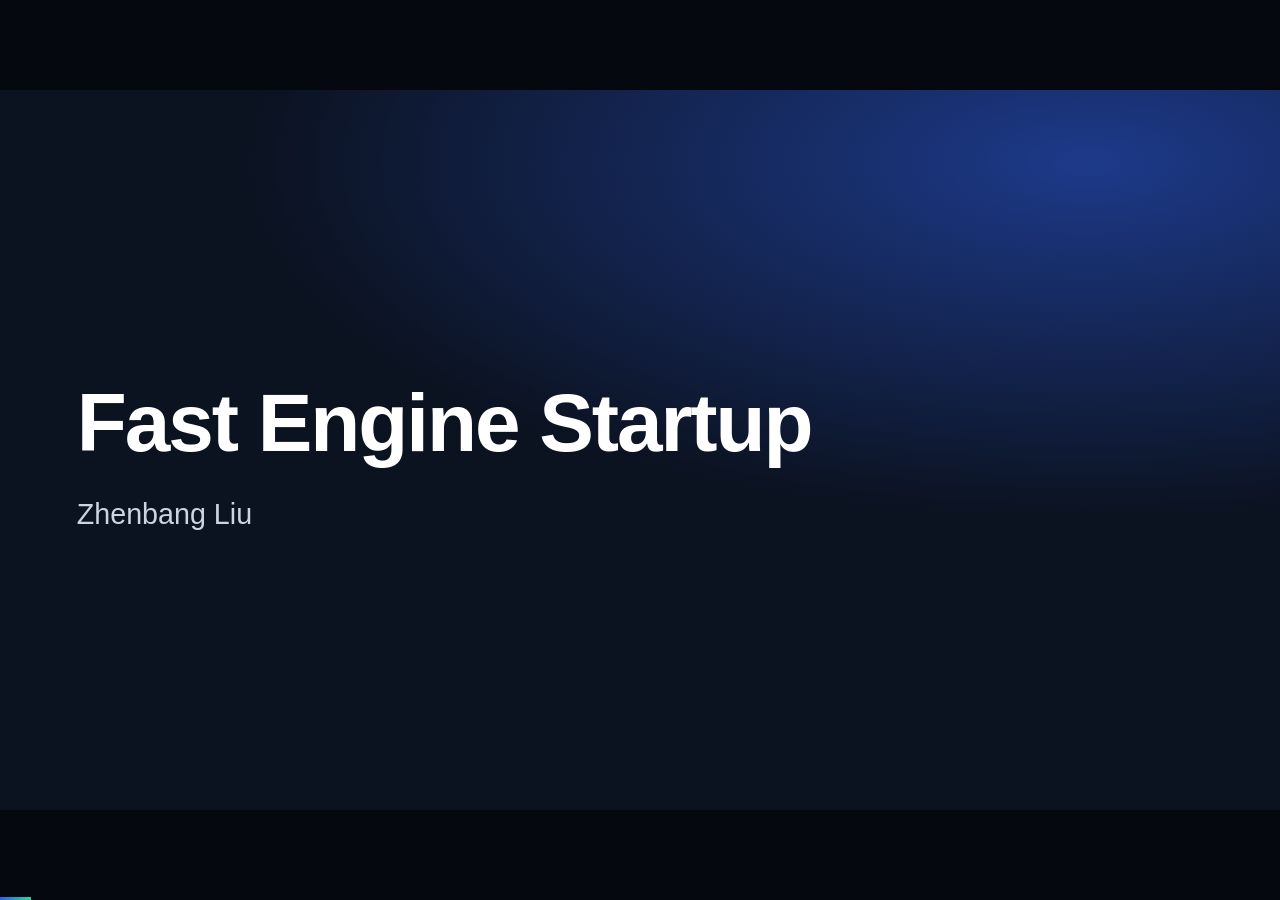
==== docs/slides.html @ 3fb85814 "Fast engine startup: SGLang cold start on Modal Measure and cut SGLang v0.5.20 cold start for Qwen3-" ====
<!doctype html>
<html lang="en" data-theme="midnight">
<head>
<meta charset="utf-8">
<meta name="viewport" content="width=device-width, initial-scale=1">
<title>Fast Engine Startup · slides</title>
<style>

:root { --ink: #0f172a; --ink2: #334155; --muted: #64748b; --faint: #94a3b8; --bg: #ffffff; --bg2: #f8fafc;
  --line: #e2e8f0; --accent: #2563eb; --accent-soft: #eff4ff; --good: #059669; --good-soft: #ecfdf5;
  --bad: #dc2626; --bad-soft: #fef2f2; --dark: #0b1220; }
* { box-sizing: border-box; }
html, body { margin: 0; height: 100%; background: #05080f; color: var(--ink);
  font-family: Inter, -apple-system, "SF Pro Text", "Segoe UI", "Helvetica Neue", Helvetica, Arial, sans-serif;
  -webkit-font-smoothing: antialiased; font-feature-settings: "tnum" 1; }
.deck { position: fixed; inset: 0; display: flex; align-items: center; justify-content: center; }
section { display: none; width: min(100vw, calc(100vh * 16 / 9)); height: min(100vh, calc(100vw * 9 / 16));
  background: var(--bg); padding: 5.2% 6% 4%; overflow: hidden; font-size: min(1.6vw, 2.85vh); line-height: 1.45; position: relative; }
section.active { display: block; }
h1 { font-size: 3.2em; margin: 0; letter-spacing: -.025em; line-height: 1.05; font-weight: 700; }
h2 { font-size: 2em; margin: 0 0 .8em; letter-spacing: -.02em; font-weight: 700; line-height: 1.15; }
h4 { margin: 0 0 .4em; font-size: .78em; font-weight: 700; letter-spacing: .08em; text-transform: uppercase; color: var(--muted); }
p, li, td { color: var(--ink2); } b { color: var(--ink); font-weight: 650; }
small, .small { color: var(--muted); font-size: .82em; }
code { font-family: "SF Mono", Menlo, monospace; font-size: .85em; background: var(--bg2); padding: .05em .3em; border-radius: 4px; }
.kicker { font-size: .72em; font-weight: 700; letter-spacing: .14em; text-transform: uppercase; color: var(--accent); margin-bottom: .7em; }
/* cover + section dividers: dark */
.cover, .divider { background: radial-gradient(120% 90% at 85% 10%, #1d3a8a 0%, rgba(11,18,32,0) 55%), var(--dark); color: #fff; }
.cover.active, .divider.active { display: flex; flex-direction: column; justify-content: center; }
.cover h1, .divider h1 { color: #fff; }
.cover h1 { font-size: 4em; }
.cover .sub { font-size: 1.4em; color: #cbd5e1; margin: .5em 0 .3em; }
.cover .author { font-size: 1.4em; color: #cbd5e1; margin: 1em 0 0; }
.divider .num { font-size: 1.1em; font-weight: 700; letter-spacing: .2em; color: #60a5fa; margin-bottom: .6em; }
.divider h1 { font-size: 3.4em; } .divider p { color: #cbd5e1; font-size: 1.2em; margin-top: .6em; }
.hero { display: grid; grid-template-columns: repeat(3, 1fr); gap: 1.2em; width: 100%; }
.hero > div { border-radius: 14px; padding: 1.1em 1.3em; background: rgba(255,255,255,.05); border: 1px solid rgba(255,255,255,.12); }
.hero b { display: block; font-size: 2.8em; line-height: 1.05; font-weight: 700; letter-spacing: -.03em; margin-bottom: .25em;
  background: linear-gradient(90deg, #93c5fd, #60a5fa); -webkit-background-clip: text; background-clip: text; color: transparent; }
.hero .green b { background-image: linear-gradient(90deg, #6ee7b7, #34d399); }
.hero span { color: #cbd5e1; font-size: .92em; }
/* cards */
.panels { display: grid; grid-template-columns: 1fr 1fr; gap: 1.2em; margin: 1em 0; }
.panel { background: var(--bg); border: 1px solid var(--line); border-left: 4px solid var(--accent); border-radius: 12px;
  padding: .9em 1.1em; box-shadow: 0 1px 2px rgba(15,23,42,.04), 0 4px 16px rgba(15,23,42,.04); }
.panel.green { border-left-color: var(--good); } .panel.amber { border-left-color: #d97706; } .panel.amber h4 { color: #d97706; }
.panels.three { grid-template-columns: repeat(3, 1fr); } .panel.red { border-left-color: var(--bad); }
.panel.blue h4 { color: var(--accent); } .panel.green h4 { color: var(--good); } .panel.red h4 { color: var(--bad); }
.panel p { margin: .2em 0; } .panel ol { margin: .3em 0 0; padding-left: 1.2em; } .panel li { margin: .35em 0; }
.big { font-size: 1.35em; margin: .1em 0 .3em !important; }
.statement { font-size: 1.9em; font-weight: 400; line-height: 1.3; color: var(--ink); max-width: 22em; margin-top: 1.2em; letter-spacing: -.01em; }
.guard { background: var(--bg2); border: 1px solid var(--line); border-radius: 12px; padding: .7em 1em; margin-top: 1.2em; }
/* pros / cons */
.what { font-size: 1.1em; margin: -.3em 0 1.2em; max-width: 50em; color: var(--ink2); }
.pc { display: grid; grid-template-columns: 1.1fr 1fr; gap: 2.4em; align-items: start; }
.pc .panel { margin-bottom: .9em; }
h4.pro { color: var(--good); } h4.con { color: var(--bad); margin-top: 1em; }
.pmlist { list-style: none; padding: 0; margin: 0; } .pmlist li { margin: .45em 0; padding-left: 1.9em; position: relative; }
.pm { position: absolute; left: 0; top: .12em; width: 1.25em; height: 1.25em; border-radius: 50%; font-size: .9em; font-weight: 700;
  display: flex; align-items: center; justify-content: center; }
.pros .pm { background: var(--good-soft); color: var(--good); } .cons .pm { background: var(--bad-soft); color: var(--bad); }
/* rejected */
.badge { display: inline-block; vertical-align: .35em; margin-left: .5em; background: var(--bad-soft); color: var(--bad);
  font-size: .36em; font-weight: 700; letter-spacing: .1em; text-transform: uppercase; padding: .35em .9em; border-radius: 999px; }
.rejected .pmlist { font-size: 1.1em; }
.why { margin-top: 1.4em; font-size: 1.05em; color: var(--ink2); }
.why b { font-size: .7em; letter-spacing: .1em; text-transform: uppercase; color: var(--muted); margin-right: 1em; }
/* tables */
table.plain { border-collapse: collapse; width: 100%; font-size: .92em; }
table.plain th, table.plain td { border-bottom: 1px solid var(--line); padding: .6em .8em; text-align: left; vertical-align: top; }
table.plain th { font-size: .74em; font-weight: 700; letter-spacing: .08em; text-transform: uppercase; color: var(--muted);
  border-bottom: 2px solid var(--ink); padding-bottom: .5em; }
table.plain td:first-child { color: var(--ink); font-weight: 600; }
table.plain tr:last-child td { border-bottom: none; }
table.plain.nowrap td { white-space: nowrap; }
/* evolution steps */
.steps { display: grid; grid-template-columns: repeat(4, 1fr); gap: 1em; margin: .6em 0 1.2em; }
.step { border: 1px solid var(--line); border-radius: 12px; padding: 1em 1.1em; background: var(--bg);
  box-shadow: 0 4px 16px rgba(15,23,42,.04); }
.step:last-child { border-color: var(--accent); background: var(--accent-soft); }
.step .n { font-size: .75em; font-weight: 700; letter-spacing: .12em; color: var(--accent); margin-bottom: .6em; }
.step .n::before { content: "STEP "; }
.step h4 { font-size: 1.05em; text-transform: none; letter-spacing: -.01em; color: var(--ink); }
.step p { font-size: .88em; margin: .3em 0; }
.step .lim { color: var(--muted); font-size: .8em; border-top: 1px solid var(--line); padding-top: .5em; margin-top: .8em; }
/* charts */
.chart { margin: 0 0 1em; } .chart-title { font-weight: 650; margin-bottom: .35em; color: var(--ink); }
.bar-row { display: grid; grid-template-columns: 8.5em 1fr 5.5em; align-items: center; gap: .8em; margin: .3em 0; }
.bar-label { color: var(--muted); font-size: .88em; text-align: right; }
.bar { display: flex; height: 1.7em; gap: 2px; }
.seg { color: #fff; font-size: .76em; font-weight: 700; display: flex; align-items: center; justify-content: center; min-width: 2px; }
.seg:first-child { border-radius: 4px 0 0 4px; } .seg:last-child { border-radius: 0 4px 4px 0; }
.bar-total { font-weight: 700; color: var(--ink); }
.legend { display: flex; flex-wrap: wrap; gap: .4em 1.3em; font-size: .78em; color: var(--muted); margin: .1em 0 .4em 9.3em; }
.legend i { display: inline-block; width: .75em; height: .75em; border-radius: 3px; margin-right: .45em; vertical-align: -.05em; }
.results h2 { margin-bottom: .4em; } .results .chart { margin-bottom: .3em; } .results .chart-title { font-size: .9em; margin-bottom: .1em; }
.results .bar { height: 1.25em; } .results .bar-row { margin: .12em 0; } .results .seg { font-size: .68em; }
.results table.compact { font-size: .78em; margin-top: .3em; } .results table.compact td, .results table.compact th { padding: .3em .6em; }
/* code block */
.plain-seq li { font-size: .95em; margin-bottom: .8em; }
pre.code { background: #0f172a; color: #e2e8f0; border-radius: 10px; padding: .8em 1em; font-size: .72em; line-height: 1.5;
  font-family: "SF Mono", Menlo, monospace; margin: .3em 0 .5em; overflow: hidden; white-space: pre; }
pre.code .c { color: #94a3b8; } pre.code .k { color: #93c5fd; }
html[data-theme="dark"] pre.code { background: #020617; }
/* batch-size ticks */
.bs { display: grid; grid-template-columns: 7em 1fr; gap: .5em 1em; align-items: center; margin: 1.4em 0 1.2em; }
.bs-label { text-align: right; font-weight: 600; font-size: .9em; line-height: 1.2; }
.bs-label small { display: block; font-weight: 400; color: var(--muted); font-size: .82em; }
.bs-track { position: relative; height: 2.4em; border-bottom: 1px solid var(--line); margin-right: 1.2em; }
.bs-track i { position: absolute; bottom: 0; width: 2px; height: 1.2em; background: #94a3b8; transform: translateX(-1px); }
.bs-track i.big { width: 4px; height: 1.8em; background: var(--accent); transform: translateX(-2px); border-radius: 2px; }
.bs-track i.big b { position: absolute; top: calc(100% + .25em); left: 50%; transform: translateX(-50%); font-size: .7em; color: var(--ink); }
.bs-ex { position: absolute; top: calc(100% + 1.55em); transform: translateX(-50%); font-size: .72em; color: var(--good); font-weight: 600; white-space: nowrap; }
.bs-ex::before { content: "▲ "; }
.bs-axis { font-size: .72em; color: var(--faint); text-align: right; margin-right: 1.2em; padding-top: 2.6em; }
/* sequence diagram */
svg.seqd { width: 100%; height: auto; display: block; margin: -.3em 0 .4em; font-family: inherit; }
svg.seqd .lane { stroke-width: 1; } .l-user { fill: #e8f0fd; stroke: #c9dcf8; } .l-hw { fill: #f1f5f9; stroke: #cbd5e1; }
.l-kern { fill: #fff1e6; stroke: #fcd9b6; } .l-vol { fill: #fde2e2; stroke: #f5b4b4; }
svg.seqd .lt { font-size: 17px; font-weight: 700; fill: #0f172a; text-anchor: middle; }
svg.seqd .ls { font-size: 12px; fill: #64748b; text-anchor: middle; }
svg.seqd .life { stroke: #cbd5e1; stroke-width: 1.5; stroke-dasharray: 5 5; }
svg.seqd .msg { stroke: #334155; stroke-width: 1.8; } svg.seqd .msg.dash { stroke-dasharray: 6 5; stroke: #64748b; }
svg.seqd .ahead { fill: #334155; } svg.seqd .ahead.hl { fill: #dc2626; }
svg.seqd .msg.hl { stroke: #dc2626; stroke-width: 2.6; } svg.seqd .mt.hl { fill: #b91c1c; font-weight: 700; }
svg.seqd .band { fill: #fef2f2; stroke: #fca5a5; stroke-width: 1.2; stroke-dasharray: 4 4; }
svg.seqd .mt { font-size: 14px; fill: #0f172a; text-anchor: middle; }
svg.seqd .note { fill: #fff7ed; stroke: #fcd9b6; } svg.seqd .nt { font-size: 13.5px; fill: #9a3412; }
svg.seqd .blk { fill: #fca5a5; } svg.seqd .blkt { font-size: 12px; font-weight: 700; fill: #b91c1c; text-anchor: middle; letter-spacing: .08em; }
.seq-foot { font-size: .9em; color: var(--ink2); margin: 0; }
/* mmap read sequence */
.seqwrap { display: grid; grid-template-columns: 1.35fr 1fr; gap: 2em; align-items: start; }
ol.seq { list-style: none; counter-reset: seq; padding: 0; margin: 0; }
ol.seq li { counter-increment: seq; display: grid; grid-template-columns: 1.6em 4.6em 1fr; gap: .6em; align-items: start; margin: 0 0 .55em; font-size: .88em; }
ol.seq li::before { content: counter(seq); width: 1.6em; height: 1.6em; border-radius: 50%; background: var(--ink); color: #fff;
  font-size: .8em; font-weight: 700; display: flex; align-items: center; justify-content: center; margin-top: .1em; }
.where { font-size: .72em; font-weight: 700; letter-spacing: .06em; text-transform: uppercase; border-radius: 999px; padding: .25em .6em; text-align: center; margin-top: .1em; }
.wu { background: #e8f0fd; color: #1d4ed8; } .wi { background: #fde2e2; color: #b91c1c; } .wk { background: #fff1e6; color: #c2410c; } .wh { background: #f1f5f9; color: #475569; }
/* OS memory layout */
.osm { display: grid; grid-template-columns: 1fr 1fr; gap: 2em; font-size: .8em; }
.vas-title { font-weight: 600; font-size: .9em; color: var(--ink2); margin-bottom: .4em; }
.vas-col { display: flex; flex-direction: column; gap: 2px; margin-left: 11.5em; }
.vseg { position: relative; border-radius: 5px; padding: .35em .7em; font-size: .88em; color: var(--ink); }
.vseg b { margin-right: .3em; } .vseg span { color: var(--muted); font-size: .9em; display: block; }
.vseg em { position: absolute; right: calc(100% + .7em); top: .35em; font-style: normal; font-family: "SF Mono", Menlo, monospace;
  font-size: .78em; color: var(--muted); white-space: nowrap; }
.vseg.k { background: #fff1e6; border: 1px solid #fcd9b6; padding: .6em .7em; }
.vseg.hole { background: repeating-linear-gradient(45deg, #f1f5f9 0 6px, #fff 6px 12px); color: var(--faint); font-size: .75em; text-align: center; padding: .25em; }
.vseg.st, .vseg.hp, .vseg.tx { background: #eff4ff; border: 1px solid #c9dcf8; }
.vseg.mm { background: #fde2e2; border: 1px solid #f5b4b4; }
.vseg.gap { height: .9em; background: none; border: 1px dashed var(--line); }
.vas-legend { display: flex; gap: 1em; margin: .5em 0 0 11.5em; font-size: .78em; color: var(--muted); flex-wrap: wrap; }
.vas-legend span::before { content: ""; display: inline-block; width: .8em; height: .8em; border-radius: 2px; margin-right: .35em; vertical-align: -.1em; }
.lk::before { background: #fcd9b6; } .lu::before { background: #c9dcf8; }
.osr .pc-box p { margin: .1em 0; font-size: .92em; }
.osr-arr { color: var(--muted); padding: .1em .5em; }
.frames { display: flex; gap: 2px; margin-top: .3em; }
.frames i { font-style: normal; font-size: .8em; padding: .35em .5em; border-radius: 4px; }
.fk { background: #fcd9b6; flex: 1; } .fa { background: #c9dcf8; flex: 1.4; } .fc { background: #a7e3c9; flex: 2; } .ff { background: #e2e8f0; flex: .8; color: var(--muted); }
.osr ul.dots { margin-top: .8em; } .osr ul.dots li { margin: .4em 0; }
/* page-cache diagram */
.pcd { display: grid; grid-template-columns: 1fr 1fr .9fr; gap: .15em 1em; font-size: .78em; margin: -.2em 0 .5em; }
.pc-box { border: 1px solid var(--line); border-radius: 10px; padding: .45em .7em; background: var(--bg); }
.pc-box h5 { margin: 0 0 .3em; font-size: .95em; color: var(--ink); }
.pc-box.blue { background: #eff4ff; border-color: #c9dcf8; } .pc-box.green { background: #ecfdf5; border-color: #b7e6cf; }
.pc-box.kernel { background: #fff7ed; border-color: #fcd9b6; } .pc-box.ram, .pc-box.pt { background: #f8fafc; }
.pc-box.store { background: #f8fafc; } .pc-box.pc-gpu { background: #f5f3ff; border-color: #ddd6fe; }
.span2 { grid-column: span 2; }
.pc-in { background: #fff; border: 1px solid var(--line); border-radius: 6px; padding: .2em .5em; margin-bottom: .3em; }
.pc-vm { font-family: "SF Mono", Menlo, monospace; font-size: .85em; background: #fde2e2; border-radius: 4px; padding: .15em .4em; }
.pc-vm span, .pc-map span { color: var(--muted); margin-right: .3em; }
.pc-map { font-family: "SF Mono", Menlo, monospace; font-size: .85em; margin: .15em 0; }
.pc-note { font-size: .85em; color: var(--good); font-weight: 600; margin-top: .25em; }
.pc-file { font-family: "SF Mono", Menlo, monospace; font-size: .85em; color: var(--ink2); margin-bottom: .3em; }
.pc-pages { display: flex; gap: .35em; align-items: center; }
.pc-pages i { font-style: normal; background: #fde2e2; border: 1px solid #f5b4b4; border-radius: 4px; padding: .2em .55em; font-size: .85em; }
.pc-pages i.dots { background: none; border: none; } .pc-pages small { color: var(--muted); margin-left: .3em; }
.pc-row { background: #fff; border: 1px solid var(--line); border-radius: 5px; padding: .12em .5em; margin: .18em 0; font-size: .85em; }
.pc-row.w { background: #ddd6fe; border-color: #c4b5fd; font-weight: 600; } .pc-row.dim { color: var(--muted); border-style: dashed; }
.pc-box.store .pc-row { font-family: "SF Mono", Menlo, monospace; }
.pc-arr { color: var(--muted); font-size: .88em; padding: .1em .4em; } .pc-arr.up { color: var(--good); font-weight: 600; }
/* memory layout */
.mem { display: grid; grid-template-columns: 7em 1fr; gap: .25em .9em; align-items: center; margin: .4em 0 1em; }
.mem-label { text-align: right; font-size: .85em; font-weight: 600; color: var(--ink2); line-height: 1.2; }
.mem-label small { display: block; font-weight: 400; color: var(--muted); font-size: .85em; }
.mem-track { display: flex; gap: 2px; height: 2.3em; }
.mem-track.gpus { gap: 1em; } .gpu { flex: 1; display: flex; gap: 2px; }
.mseg { border-radius: 5px; display: flex; align-items: center; padding: 0 .65em; font-size: .72em; font-weight: 600;
  white-space: nowrap; overflow: hidden; color: #fff; }
.m-vol { background: #e8837b; } .m-cache { background: #1baf7a; } .m-proc { background: #2a78d6; }
.m-free { background: #e2e8f0; color: var(--muted); } .m-w { background: #1baf7a; } .m-kv { background: #e2e8f0; color: var(--muted); }
.mem-arrow { font-size: .72em; color: var(--muted); padding-left: .5em; white-space: nowrap; }
/* page-cache flows */
.flows { margin: .4em 0 1.1em; display: flex; flex-direction: column; gap: .55em; }
.flow { display: grid; grid-template-columns: 5em 1fr 2em 1fr 2em 1fr; align-items: stretch; gap: 0 .2em; }
.flow-tag { font-size: .72em; font-weight: 700; letter-spacing: .1em; text-transform: uppercase; align-self: center; color: var(--muted); }
.flow-tag.red { color: var(--bad); } .flow-tag.green { color: var(--good); }
.fbox { border: 1px solid var(--line); border-radius: 10px; padding: .5em .8em; background: var(--bg); font-size: .9em; font-weight: 600;
  display: flex; flex-direction: column; justify-content: center; color: var(--ink); }
.fbox small { font-weight: 400; color: var(--muted); font-size: .82em; }
.fbox.slow { border-color: #f5b4b4; background: var(--bad-soft); } .fbox.ram { border-color: #9fdcc0; background: var(--good-soft); }
.farr { display: flex; align-items: center; justify-content: center; color: var(--faint); font-size: 1.2em; }
/* bytecode page */
.bcw { display: grid; grid-template-columns: 1fr 13em; gap: 2em; align-items: start; margin-bottom: 1em; }
.layers h4 { margin-bottom: .45em; }
.ly { border: 1px solid var(--line); border-radius: 7px; padding: .35em .7em; margin-bottom: 3px; font-size: .8em; background: var(--bg2); color: var(--ink2); }
.ly.hot { background: var(--good-soft); border-color: #9fdcc0; color: var(--ink); font-weight: 600; }
.ly small { display: block; font-weight: 400; color: var(--good); }
/* timeline */
.tl { margin: .6em 0 1.2em; }
.tl-row { display: grid; grid-template-columns: 5em 1fr; gap: .8em; align-items: center; margin: .35em 0; }
.tl-label { text-align: right; color: var(--muted); font-size: .88em; }
.tl-track { position: relative; height: 1.9em; }
.tl-seg { position: absolute; top: 0; bottom: 0; border-radius: 4px; color: #fff; font-size: .72em; font-weight: 600;
  display: flex; align-items: center; padding: 0 .6em; white-space: nowrap; overflow: hidden; }
.t-init { background: #94a3b8; } .t-note { background: none; color: var(--good); padding-left: 0; } .t-bad { background: #e8837b; } .t-load { background: #1baf7a; } .t-pre { background: #a7e3c9; color: #065f46; }
.tl-axis { position: relative; height: 1.2em; border-top: 1px solid var(--line); }
.tl-axis span { position: absolute; top: .2em; transform: translateX(-50%); font-size: .7em; color: var(--faint); }
.tl-axis span:first-child { transform: none; }
/* architecture detail */
ul.dots { list-style: none; padding: 0; margin: 0; } ul.dots li { position: relative; padding-left: 1.2em; margin: .5em 0; }
ul.dots li::before { content: ""; position: absolute; left: 0; top: .55em; width: .45em; height: .45em; border-radius: 50%; background: var(--accent); }
.pc > div > table.plain + .small { margin-top: .8em; }
/* architecture */
.lane { border-radius: 14px; padding: .8em 1em 1em; }
.lane.local { background: var(--accent-soft); } .lane.modal { background: var(--good-soft); }
.lane.local h4 { color: var(--accent); } .lane.modal h4 { color: var(--good); }
.arch { display: grid; grid-template-columns: 1fr 2.2em 1fr 2.2em 1fr 2.2em 1fr 2.2em 1fr; align-items: stretch; }
.arch .box { background: var(--bg); border: 1px solid var(--line); border-radius: 10px; padding: .6em .75em; display: flex; flex-direction: column; gap: .2em; }
.arch .box b { font-size: 1em; } .arch .box span { font-size: .74em; color: var(--muted); line-height: 1.35; }
.arch .box.key { border: 1.5px solid var(--ink); }
.arch .box.wide { grid-column: span 3; }
.arch .arr { display: flex; flex-direction: column; align-items: center; justify-content: center; color: var(--faint); font-size: 1.2em; }
.arch .arr small { font-size: .5em; letter-spacing: .05em; }
.arch.link { height: 2.6em; } .arch.link .down { grid-column: 7; display: flex; align-items: center; justify-content: center;
  color: var(--muted); font-size: .8em; font-weight: 600; }
.image img { display: block; max-width: 100%; max-height: 78%; margin: 0 auto; border: 1px solid var(--line); border-radius: 12px;
  box-shadow: 0 4px 24px rgba(15,23,42,.06); }
.footer { position: absolute; left: 6%; right: 6%; bottom: 3.2%; display: flex; justify-content: space-between; font-size: .66em;
  color: var(--faint); letter-spacing: .04em; }
.divider .footer, .cover .footer { color: #475569; }
.progress { position: fixed; left: 0; bottom: 0; height: 3px; background: linear-gradient(90deg, #2563eb, #34d399); transition: width .2s; }
@media print {
  @page { size: 16in 9in; margin: 0; }
  html, body { background: #fff; } .deck { position: static; display: block; }
  section { display: block !important; width: 16in; height: 9in; font-size: 18pt; page-break-after: always;
    -webkit-print-color-adjust: exact; print-color-adjust: exact; }
  .cover, .divider { display: flex !important; } .progress { display: none; }
}
/* ---- themes (press T in the deck to cycle; ?theme=name picks one) */
html[data-theme="minimal"] { --accent: #111827; --accent-soft: #f3f4f6; }
html[data-theme="minimal"] .cover, html[data-theme="minimal"] .divider { background: var(--bg); }
html[data-theme="minimal"] .cover h1, html[data-theme="minimal"] .divider h1 { color: var(--ink); }
html[data-theme="minimal"] .divider h1 { font-size: 4.2em; }
html[data-theme="minimal"] .divider .num { color: var(--faint); font-size: 3em; letter-spacing: 0; font-weight: 300; }
html[data-theme="minimal"] .cover .author, html[data-theme="minimal"] .divider p { color: var(--muted); }
html[data-theme="minimal"] .panel { box-shadow: none; }
html[data-theme="minimal"] .kicker { color: var(--faint); }

html[data-theme="dark"] { --ink: #f1f5f9; --ink2: #cbd5e1; --muted: #94a3b8; --faint: #64748b; --bg: #0b1220; --bg2: #111a2e;
  --line: #1e293b; --accent: #60a5fa; --accent-soft: #0f1d3a; --good: #34d399; --good-soft: #0b2a22; --bad: #f87171; --bad-soft: #2a1215; }
html[data-theme="dark"] .panel, html[data-theme="dark"] .step, html[data-theme="dark"] .arch .box { background: #0f172a; box-shadow: none; }
html[data-theme="dark"] .step:last-child { background: var(--accent-soft); }
html[data-theme="dark"] table.plain th { border-bottom-color: var(--muted); }

html[data-theme="editorial"] { --ink: #1c1917; --ink2: #44403c; --muted: #78716c; --faint: #a8a29e; --bg: #faf7f2; --bg2: #f3eee6;
  --line: #e7e0d6; --accent: #c2410c; --accent-soft: #fbeee4; --good: #3f6212; --good-soft: #f1f5e6; --bad: #b91c1c; --bad-soft: #fbeaea; --dark: #1c1917; }
html[data-theme="editorial"] h1, html[data-theme="editorial"] h2, html[data-theme="editorial"] .statement,
html[data-theme="editorial"] .arch .box b, html[data-theme="editorial"] .step h4 { font-family: Georgia, "Times New Roman", serif; font-weight: 700; letter-spacing: -.01em; }
html[data-theme="editorial"] .cover, html[data-theme="editorial"] .divider { background: var(--dark); }
html[data-theme="editorial"] .divider .num { color: #fb923c; }
html[data-theme="editorial"] .panel { box-shadow: none; }
.theme-toast { position: fixed; top: 14px; right: 18px; background: rgba(0,0,0,.75); color: #fff; font-size: 13px; padding: 6px 12px;
  border-radius: 6px; opacity: 0; transition: opacity .3s; pointer-events: none; }
.theme-toast.on { opacity: 1; }
</style>
</head>
<body>
<div class="deck">
<section class="cover">
  <h1>Fast Engine Startup</h1>
  <p class="author">Zhenbang Liu</p>
</section>
<section class="divider" data-kicker="Requirements"><div class="num">01</div><h1>Requirements</h1></section>
<section>
  <h2>Requirements</h2>
  <div class="panels">
    <div class="panel blue"><h4>Requirement 1</h4><p class="big"><b>Preserve GPU capacity</b></p></div>
    <div class="panel green"><h4>Requirement 2</h4><p class="big"><b>Faster new-engine startup</b></p></div>
  </div>
  <div class="panel red"><h4>Constraints</h4><p>No loss in throughput or latency</p></div>
</section>
<section class="divider" data-kicker="Metrics"><div class="num">02</div><h1>Metrics</h1></section>
<section>
  <h2>Metrics</h2>
  <p class="statement">Time from request to first reply, and the GPU&#8209;seconds billed before it.</p>
</section>
<section>
  <h2>Baseline</h2>
  <table class="plain">
    <tr><th>Workload</th><th>Weights</th><th>Startup</th><th>GPU cost per start</th></tr>
    <tr><td>Qwen3-30B · 2×H100</td><td>61 GB</td><td>229.8 s</td><td>$0.50</td></tr>
    <tr><td>Qwen3-30B · 2 engines on 4×H100</td><td>61 GB</td><td>223.9 s</td><td>$0.98</td></tr>
    <tr><td>Qwen3-235B · 8×B200</td><td>470 GB</td><td>951.5 s</td><td>$13.22</td></tr>
  </table>
  <p class="small">Cold start: a fresh sandbox per trial, stock SGLang v0.5.20, no caches. Weights pre-downloaded to a Modal volume.</p>
</section>
<section class="divider" data-kicker="Find the critical path"><div class="num">03</div><h1>Find the critical path</h1></section>
<section>
  <h2>Where the time goes</h2>
  <div class="chart"><div class="chart-title">Qwen3-30B · 2×H100</div>
<div class="bar-row"><div class="bar-label">Vanilla</div><div class="bar"><div class="seg" style="width:25.15%;background:#2a78d6" title="Imports & process spawn: 57.8 s">58</div><div class="seg" style="width:8.36%;background:#eb6834" title="CUDA / NCCL init: 19.2 s">19</div><div class="seg" style="width:26.76%;background:#1baf7a" title="Weight load: 61.5 s">62</div><div class="seg" style="width:31.20%;background:#eda100" title="CUDA graph capture: 71.7 s">72</div><div class="seg" style="width:8.05%;background:#e87ba4" title="Other (init, KV, warmup): 18.5 s">18</div></div><div class="bar-total">229.8 s</div></div></div>
  <div class="chart"><div class="chart-title">Qwen3-235B · 8×B200</div>
<div class="bar-row"><div class="bar-label">Vanilla</div><div class="bar"><div class="seg" style="width:16.00%;background:#2a78d6" title="Imports & process spawn: 152.2 s">152</div><div class="seg" style="width:2.62%;background:#eb6834" title="CUDA / NCCL init: 24.9 s"></div><div class="seg" style="width:59.32%;background:#1baf7a" title="Weight load: 564.4 s">564</div><div class="seg" style="width:8.38%;background:#eda100" title="CUDA graph capture: 79.7 s">80</div><div class="seg" style="width:13.64%;background:#e87ba4" title="Other (init, KV, warmup): 129.8 s">130</div></div><div class="bar-total">951.5 s</div></div></div>
  <div class="legend"><span><i style="background:#2a78d6"></i>Imports & process spawn</span><span><i style="background:#eb6834"></i>CUDA / NCCL init</span><span><i style="background:#1baf7a"></i>Weight load</span><span><i style="background:#eda100"></i>CUDA graph capture</span><span><i style="background:#e87ba4"></i>Other (init, KV, warmup)</span></div>
  <div class="panels">
    <div class="panel blue"><h4>GPUs mostly wait</h4><p>On imports, file reads and kernel compilation.</p></div>
    <div class="panel green"><h4>Each phase needs its own fix</h4><p>Cache, prefetch, fewer graphs, less Python.</p></div>
  </div>
  <p class="guard"><b>First cold start of a model is worse:</b> GPUs are claimed first, so they also sit idle through the weight download: 30B&nbsp;2–3&nbsp;min on 2×H100, 235B&nbsp;~17&nbsp;min on 8×B200.</p>
</section>
<section>
  <h2>Phases and fixes</h2>
  <table class="plain">
    <tr><th>Phase</th><th>30B</th><th>Bottleneck</th><th>Fix</th></tr>
    <tr><td>Imports + spawn</td><td>58 s</td><td>Python imports, repeated per process</td><td>Bytecode, lazy imports</td></tr>
    <tr><td>NCCL init</td><td>19 s</td><td>Kernel compilation</td><td>Compile cache</td></tr>
    <tr><td>Weight load</td><td>62 s</td><td>Reading from the volume</td><td>Prefetch into RAM</td></tr>
    <tr><td>CUDA graphs</td><td>72 s</td><td>Compilation + 94 graphs</td><td>Compile cache + pow2</td></tr>
    <tr><td>Other</td><td>19 s</td><td>Warmup kernels</td><td>Compile cache</td></tr>
  </table>
  <p class="small">For 235B, weight load alone is 564 of 951 s.</p>
</section>
<section class="divider" data-kicker="A solution for each component"><div class="num">04</div><h1>A solution for each component</h1></section>
<section data-label="Weights">
  <h2>Weights: cold start</h2>
  <p class="what">A model's first start downloads its weights, on a CPU sandbox, before any GPU is claimed.</p>
  <div class="pc">
    <div><h4 class="pro">Pros</h4><ul class="pmlist pros"><li><span class="pm">+</span>No GPU billed during the download</li><li><span class="pm">+</span>Saved to the model's own volume: later starts skip the download</li></ul>
         <h4 class="con">Cons</h4><ul class="pmlist cons"><li><span class="pm">−</span>Storage cost: every model's weights stay on a volume (235B: 470 GB)</li><li><span class="pm">−</span>Volumes must be managed: remove unused models, keep the catalog in sync</li></ul></div>
    <div><table class="plain nowrap"><tr><th>Model</th><th>Download</th><th>GPU cost if claimed first</th></tr><tr><td>30B · 61 GB</td><td>135–195&nbsp;s</td><td>$0.30–0.43</td></tr><tr><td>235B · 470 GB</td><td>1,004 s</td><td>~$14</td></tr></table><p class="small">Now: $0 on GPUs. The cost is the download time × the GPU price.</p></div>
  </div>
</section>
<section data-label="Weights">
  <h2>Weights: prefetch into RAM</h2>
  <p class="what">16 threads read all shards into RAM while SGLang is still importing.</p>
  <div class="pc">
    <div><h4 class="pro">Pros</h4><ul class="pmlist pros"><li><span class="pm">+</span>Faster SGLang init: weight load 62&nbsp;→&nbsp;13&nbsp;s (30B), 564&nbsp;→&nbsp;75&nbsp;s (235B)</li></ul>
         <h4 class="con">Cons</h4><ul class="pmlist cons"><li><span class="pm">−</span>Needs a larger-memory host: about 2× the weights (235B: 940 GiB)</li></ul></div>
    <div><div class="panel blue"><h4>Before</h4><p>SGLang reads from the volume on demand, ~1&nbsp;GB/s</p></div><div class="panel green"><h4>Now</h4><p>Parallel read into RAM during imports: ~2 GB/s median (30B), 4.2 GB/s (235B)</p></div><p class="small">The drop combines faster parallel reads and overlap with imports. The 13 s left is the RAM → GPU copy.</p></div>
  </div>
</section>
<section data-label="Weights">
  <h2>Why prefetch helps</h2>
  <div class="tl">
<div class="tl-row"><div class="tl-label">Before</div><div class="tl-track"><div class="tl-seg t-init" style="left:0.00%;width:55.00%">Imports + NCCL init · 77 s</div><div class="tl-seg t-load" style="left:55.00%;width:44.29%">Read weights from volume · 62 s</div></div></div>
<div class="tl-row"><div class="tl-label">Now</div><div class="tl-track"><div class="tl-seg t-init" style="left:0.00%;width:35.00%">Imports + NCCL init · 49 s</div><div class="tl-seg t-load" style="left:35.00%;width:9.29%">13 s</div></div></div>
<div class="tl-row"><div class="tl-label"></div><div class="tl-track"><div class="tl-seg t-pre" style="left:0.00%;width:21.43%">Prefetch: 16 threads · ~30 s</div></div></div>
<div class="tl-row"><div class="tl-label"></div><div class="tl-axis"><span style="left:0.00%">0 s</span><span style="left:21.43%">30 s</span><span style="left:42.86%">60 s</span><span style="left:64.29%">90 s</span><span style="left:85.71%">120 s</span></div></div></div>
  <div class="panels">
    <div class="panel red"><h4>Why it is slow</h4><p>SGLang starts reading weights only after imports and NCCL init, then reads them on demand from the network volume: ~1&nbsp;GB/s.</p></div>
    <div class="panel green"><h4>How prefetch fixes it</h4><p>At container start, 16 threads read whole shard files into the OS page cache, during the imports. SGLang's reads then hit RAM; only the copy to the GPU is left.</p></div>
  </div>
  <p class="small">Qwen3-30B, 2×H100: baseline vs the current engine (median). "Now" also includes the other startup fixes.</p>
</section>
<section data-label="Background">
  <h2>Memory layout: user space and kernel space</h2>
  <div class="osm">
    <div class="vas">
      <div class="vas-title">Virtual address space of one process (Linux, x86-64)</div>
      <div class="vas-col">
        <div class="vseg k"><b>Kernel space</b><span>kernel code + data · direct map of all RAM (incl. page cache)</span><em>0xffff_8000_0000_0000</em></div>
        <div class="vseg hole">non-canonical gap</div>
        <div class="vseg st"><b>Stack</b> ↓<em>0x0000_7fff_ffff_ffff</em></div>
        <div class="vseg gap"></div>
        <div class="vseg mm"><b>mmap region</b><span>shared libraries · <code>mmap</code> of model-00001.safetensors</span></div>
        <div class="vseg gap"></div>
        <div class="vseg hp"><b>Heap</b> ↑ <span>Python objects, tensors</span></div>
        <div class="vseg tx"><b>Code + data</b><span>python, libtorch</span><em>0x0000_0000_0040_0000</em></div>
      </div>
      <div class="vas-legend"><span class="lk">kernel space: shared by every process, kernel mode only</span><span class="lu">user space: private to this process</span></div>
    </div>
    <div class="osr">
      <div class="pc-box pt"><h5>Page table (per process) + MMU</h5><p>Translates each 4 KB virtual page to a physical frame. A missing page traps into the kernel: a <b>page fault</b>.</p></div>
      <div class="osr-arr">↓</div>
      <div class="pc-box ram"><h5>Physical RAM (4 KB frames)</h5>
        <div class="frames"><i class="fk">kernel</i><i class="fa">process heap / stack</i><i class="fc">page cache: file pages</i><i class="ff">free</i></div></div>
      <ul class="dots">
        <li><b>User space:</b> the program's own memory; it can't touch the kernel's</li>
        <li><b>Kernel space:</b> entered through system calls and page faults</li>
        <li><b><code>mmap</code> of a file:</b> the user-space range points straight at page-cache frames, with no copy</li>
      </ul>
    </div>
  </div>
</section>
<section data-label="Background">
  <h2>mmap read, page not cached: major fault</h2>
  <svg class="seqd" viewBox="0 0 1000 362" role="img"><defs><marker id="ah1" viewBox="0 0 10 10" refX="9" refY="5" markerWidth="7" markerHeight="7" orient="auto-start-reverse"><path d="M0,0 L10,5 L0,10 z" class="ahead"/></marker></defs><rect x="20.0" y="4" width="210" height="50" rx="9" class="lane l-user"/><text x="125.0" y="26" class="lt">SGLang</text><text x="125.0" y="44" class="ls">user space</text><line x1="125.0" y1="56" x2="125.0" y2="358" class="life"/><rect x="270.0" y="4" width="210" height="50" rx="9" class="lane l-hw"/><text x="375.0" y="26" class="lt">MMU</text><text x="375.0" y="44" class="ls">page table</text><line x1="375.0" y1="56" x2="375.0" y2="358" class="life"/><rect x="520.0" y="4" width="210" height="50" rx="9" class="lane l-kern"/><text x="625.0" y="26" class="lt">Kernel</text><text x="625.0" y="44" class="ls">page cache</text><line x1="625.0" y1="56" x2="625.0" y2="358" class="life"/><rect x="770.0" y="4" width="210" height="50" rx="9" class="lane l-vol"/><text x="875.0" y="26" class="lt">Network volume</text><text x="875.0" y="44" class="ls">shard files</text><line x1="875.0" y1="56" x2="875.0" y2="358" class="life"/><rect x="118.0" y="124" width="14" height="200" rx="4" class="blk"/><text x="109.0" y="224.0" class="blkt" transform="rotate(-90 109.0 224.0)">blocked</text><marker id="ah1h" viewBox="0 0 10 10" refX="9" refY="5" markerWidth="7" markerHeight="7" orient="auto-start-reverse"><path d="M0,0 L10,5 L0,10 z" class="ahead hl"/></marker><rect x="605.0" y="200" width="290.0" height="66" rx="10" class="band"/><line x1="134.0" y1="84" x2="616.0" y2="84" class="msg" marker-end="url(#ah1)"/><text x="375.0" y="76" class="mt">① mmap(): record the file range, read nothing</text><line x1="134.0" y1="116" x2="366.0" y2="116" class="msg" marker-end="url(#ah1)"/><text x="250.0" y="108" class="mt">② read 0x7f00_1000</text><line x1="384.0" y1="148" x2="616.0" y2="148" class="msg" marker-end="url(#ah1)"/><text x="500.0" y="140" class="mt">③ entry empty: page fault</text><rect x="639.0" y="165" width="227.0" height="26" rx="6" class="note"/><text x="645.0" y="182" class="nt">④ cache miss: allocate a frame</text><line x1="634.0" y1="222" x2="866.0" y2="222" class="msg hl" marker-end="url(#ah1h)"/><text x="750.0" y="214" class="mt hl">⑤ read the page (+ read-ahead)</text><line x1="866.0" y1="254" x2="634.0" y2="254" class="msg dash hl" marker-end="url(#ah1h)"/><text x="750.0" y="246" class="mt hl">data over the network, ~1 GB/s</text><rect x="639.0" y="269" width="262.5" height="26" rx="6" class="note"/><text x="645.0" y="286" class="nt">⑥ add to page cache, fill the entry</text><line x1="616.0" y1="318" x2="134.0" y2="318" class="msg dash" marker-end="url(#ah1)"/><text x="375.0" y="310" class="mt">wake SGLang</text><line x1="134.0" y1="350" x2="366.0" y2="350" class="msg" marker-end="url(#ah1)"/><text x="250.0" y="342" class="mt">⑦ retry the read: hits RAM</text></svg>
  <p class="seq-foot"><b>Major fault:</b> every miss blocks SGLang for a network read; the 30B weights take 62&nbsp;s this way.</p>
</section>
<section data-label="Background">
  <h2>mmap read, page cached: minor fault</h2>
  <svg class="seqd" viewBox="0 0 1000 332" role="img"><defs><marker id="ah2" viewBox="0 0 10 10" refX="9" refY="5" markerWidth="7" markerHeight="7" orient="auto-start-reverse"><path d="M0,0 L10,5 L0,10 z" class="ahead"/></marker></defs><rect x="20.0" y="4" width="210" height="50" rx="9" class="lane l-user"/><text x="125.0" y="26" class="lt">SGLang</text><text x="125.0" y="44" class="ls">user space</text><line x1="125.0" y1="56" x2="125.0" y2="328" class="life"/><rect x="270.0" y="4" width="210" height="50" rx="9" class="lane l-hw"/><text x="375.0" y="26" class="lt">MMU</text><text x="375.0" y="44" class="ls">page table</text><line x1="375.0" y1="56" x2="375.0" y2="328" class="life"/><rect x="520.0" y="4" width="210" height="50" rx="9" class="lane l-kern"/><text x="625.0" y="26" class="lt">Kernel</text><text x="625.0" y="44" class="ls">page cache</text><line x1="625.0" y1="56" x2="625.0" y2="328" class="life"/><rect x="770.0" y="4" width="210" height="50" rx="9" class="lane l-vol"/><text x="875.0" y="26" class="lt">Network volume</text><text x="875.0" y="44" class="ls">shard files</text><line x1="875.0" y1="56" x2="875.0" y2="328" class="life"/><rect x="118.0" y="124" width="14" height="132" rx="4" class="blk"/><text x="111.0" y="194.0" class="blkt" text-anchor="end" style="text-anchor:end">~µs</text><marker id="ah2h" viewBox="0 0 10 10" refX="9" refY="5" markerWidth="7" markerHeight="7" orient="auto-start-reverse"><path d="M0,0 L10,5 L0,10 z" class="ahead hl"/></marker><line x1="134.0" y1="84" x2="616.0" y2="84" class="msg" marker-end="url(#ah2)"/><text x="375.0" y="76" class="mt">① mmap(): record the file range, read nothing</text><line x1="134.0" y1="116" x2="366.0" y2="116" class="msg" marker-end="url(#ah2)"/><text x="250.0" y="108" class="mt">② read 0x7f00_1000</text><line x1="384.0" y1="148" x2="616.0" y2="148" class="msg" marker-end="url(#ah2)"/><text x="500.0" y="140" class="mt">③ entry empty: page fault</text><rect x="639.0" y="165" width="234.1" height="26" rx="6" class="note"/><text x="645.0" y="182" class="nt">④ cache hit: prefetch loaded it</text><rect x="639.0" y="199" width="248.29999999999998" height="26" rx="6" class="note"/><text x="645.0" y="216" class="nt">⑤ fill the entry (+ nearby pages)</text><line x1="616.0" y1="250" x2="134.0" y2="250" class="msg dash" marker-end="url(#ah2)"/><text x="375.0" y="242" class="mt">return to SGLang, no I/O</text><line x1="134.0" y1="284" x2="366.0" y2="284" class="msg" marker-end="url(#ah2)"/><text x="250.0" y="276" class="mt">⑥ retry the read: hits RAM</text><line x1="134.0" y1="318" x2="366.0" y2="318" class="msg" marker-end="url(#ah2)"/><text x="250.0" y="310" class="mt">⑦ next reads: plain memory loads</text></svg>
  <p class="seq-foot"><b>Minor fault:</b> no I/O and the volume is never touched. The 30B weights load in 13&nbsp;s, mostly the copy to the GPU. With prefetch, every fault is a minor one.</p>
</section>
<section class="rejected" data-label="Weights">
  <h2>ModelExpress GPU-to-GPU transfer <span class="badge">Rejected</span></h2>
  <div class="panels">
    <div class="panel green"><h4>Upside</h4><ul class="pmlist pros"><li><span class="pm">+</span>Load weights from a running engine</li></ul></div>
    <div class="panel red"><h4>Downside</h4><ul class="pmlist cons"><li><span class="pm">−</span>Transfer backend does not start on Modal</li><li><span class="pm">−</span>Streaming loader: smaller gain than prefetch</li></ul></div>
  </div>
  
</section>
<section data-label="CUDA graphs">
  <h2>CUDA graphs: power-of-two sizes</h2>
  <p class="what">Capture only power-of-two batch sizes. Other batches pad up to the next size.</p>
  <div class="pc">
    <div><h4 class="pro">Pros</h4><ul class="pmlist pros"><li><span class="pm">+</span>Faster SGLang init: graph capture 27&nbsp;→&nbsp;9.6&nbsp;s</li><li><span class="pm">+</span>Less graph memory: 1.69 → 1.18 GB</li></ul>
         <h4 class="con">Cons</h4><ul class="pmlist cons"><li><span class="pm">−</span>Lower throughput: ~2%</li><li><span class="pm">−</span>Higher latency: +0.05&nbsp;ms per token</li><li><span class="pm">−</span>Wastes GPU resources on padding: up to 2× (129 requests run as 256)</li></ul></div>
    <div><table class="plain"><tr><th></th><th>Original</th><th>pow2</th></tr><tr><td>Decode</td><td>36</td><td>9</td></tr><tr><td>Prefill</td><td>58</td><td>12</td></tr><tr><td>Total</td><td>94</td><td>21</td></tr></table></div>
  </div>
</section>
<section data-label="CUDA graphs">
  <h2>Why power-of-two graphs work here</h2>
  <div class="bs">
    <div class="bs-label">Original<small>36 decode sizes</small></div><div class="bs-track"><i style="left:0.00%"></i><i style="left:12.50%"></i><i style="left:25.00%"></i><i style="left:37.50%"></i><i style="left:44.81%"></i><i style="left:50.00%"></i><i style="left:57.31%"></i><i style="left:62.50%"></i><i style="left:66.52%"></i><i style="left:69.81%"></i><i style="left:72.59%"></i><i style="left:75.00%"></i><i style="left:77.12%"></i><i style="left:79.02%"></i><i style="left:80.74%"></i><i style="left:82.31%"></i><i style="left:83.76%"></i><i style="left:85.09%"></i><i style="left:86.34%"></i><i style="left:87.50%"></i><i style="left:88.59%"></i><i style="left:89.62%"></i><i style="left:90.60%"></i><i style="left:91.52%"></i><i style="left:92.40%"></i><i style="left:93.24%"></i><i style="left:94.04%"></i><i style="left:94.81%"></i><i style="left:95.55%"></i><i style="left:96.26%"></i><i style="left:96.94%"></i><i style="left:97.59%"></i><i style="left:98.22%"></i><i style="left:98.84%"></i><i style="left:99.43%"></i><i style="left:100.00%"></i></div>
    <div class="bs-label">pow2<small>9 decode sizes</small></div><div class="bs-track pow"><i class="big" style="left:0.00%"><b>1</b></i><i class="big" style="left:12.50%"><b>2</b></i><i class="big" style="left:25.00%"><b>4</b></i><i class="big" style="left:37.50%"><b>8</b></i><i class="big" style="left:50.00%"><b>16</b></i><i class="big" style="left:62.50%"><b>32</b></i><i class="big" style="left:75.00%"><b>64</b></i><i class="big" style="left:87.50%"><b>128</b></i><i class="big" style="left:100.00%"><b>256</b></i>
      <span class="bs-ex" style="left:83.05%">batch of 100 → runs in the 128 graph</span></div>
    <div></div><div class="bs-axis">decode batch size (log scale)</div>
  </div>
  <h4 style="margin-top:.4em">Padding is cheap here: how we measured</h4>
  <table class="plain compact nowrap"><tr><th>Metric</th><th>Load on the fresh engine</th><th>Full</th><th>pow2</th></tr>
    <tr><td>Throughput</td><td>128 requests, 32 at a time</td><td>4,645 tok/s</td><td>4,547 tok/s (−2.1%)</td></tr>
    <tr><td>Latency per token</td><td>16 requests, one at a time</td><td>3.45 ms</td><td>3.50 ms (+0.05)</td></tr></table>
  <p class="small">800-word prompt, 256 output tokens. Latency = time between output tokens (median). Mean of 2 cold-start trials each.</p>
</section>
<section class="rejected" data-label="CUDA graphs">
  <h2>Disable CUDA graphs <span class="badge">Rejected</span></h2>
  <div class="panels">
    <div class="panel green"><h4>Upside</h4><ul class="pmlist pros"><li><span class="pm">+</span>~27 s faster startup</li></ul></div>
    <div class="panel red"><h4>Downside</h4><ul class="pmlist cons"><li><span class="pm">−</span>10–19× lower throughput</li><li><span class="pm">−</span>Latency 3.5 → 64.5 ms per token</li></ul></div>
  </div>
  <p class="why"><b>Decision</b>Serving cost is far higher than the startup gain.</p>
</section>
<section data-label="Python imports">
  <h2>Python imports</h2>
  <p class="what">Imports are single-threaded and repeated by every worker process.</p>
  <div class="pc">
    <div><h4 class="pro">Pros</h4><ul class="pmlist pros"><li><span class="pm">+</span>Precompiled bytecode: ~7 s</li><li><span class="pm">+</span>Import file prefetch</li></ul>
         <h4 class="con">Cons</h4><ul class="pmlist cons"><li><span class="pm">−</span>Still ~48 s: the largest remaining phase</li></ul></div>
    <div></div>
  </div>
</section>
<section data-label="Python imports">
  <h2>How precompiled bytecode shortens init</h2>
  <div class="bcw">
    <div class="flows">
      <div class="flow"><div class="flow-tag red">Before</div>
        <div class="fbox">import a module</div><div class="farr">→</div>
        <div class="fbox slow">no .pyc: read, parse and compile the source<small>CPU, single-threaded</small></div><div class="farr">→</div>
        <div class="fbox">run it</div></div>
      <div class="flow"><div class="flow-tag green">Now</div>
        <div class="fbox">import a module</div><div class="farr">→</div>
        <div class="fbox ram">.pyc already in the image: load the bytecode</div><div class="farr">→</div>
        <div class="fbox">run it</div></div>
      <p class="small" style="margin:.4em 0 0 5.4em">SGLang imports ~3,900 modules. A fresh container has no .pyc files, so every cold start compiled all of them.</p>
    </div>
    <div class="layers"><h4>Engine image layers</h4>
      <div class="ly">SGLang base image</div>
      <div class="ly">lazy-import patch</div>
      <div class="ly hot">compileall: every .pyc<small>built once, cached by Modal</small></div>
      <div class="ly">import manifest</div>
      <div class="ly">our engine files</div>
    </div>
  </div>
  <pre class="code"><span class="c"># fes/common.py · with_bytecode(): runs once, at image build</span>
python -m compileall -q -j 0 /opt/sglang/lib/python3.12/site-packages /sgl-workspace/sglang/python</pre>
</section>
<section data-label="Python imports">
  <h2>How import-file prefetch shortens init</h2>
  <p class="what">Modal fetches image files on first read; SGLang's imports read ~14k of them one by one.</p>
  <div class="panels">
    <div class="panel blue"><h4>At image build</h4><p>Record every file an engine's imports read, and save the list in the image.</p></div>
    <div class="panel green"><h4>At container start</h4><p>Load those files into memory (the OS page cache) in parallel, while SGLang imports. Its imports then read them from RAM.</p></div>
  </div>
  <p class="guard"><b>Result:</b> ~2–4&nbsp;s faster on real starts, within host-to-host noise.</p>
</section>
<section data-label="Python imports">
  <h2>Why spawn is slower than fork</h2>
  <div class="tl">
<div class="tl-row"><div class="tl-label">spawn</div><div class="tl-track"><div class="tl-seg t-init" style="left:0.00%;width:42.86%">Launcher: import torch + SGLang · ~15 s</div><div class="tl-seg t-bad" style="left:42.86%;width:42.86%">Worker: new Python, import again · ~15 s</div><div class="tl-seg t-load" style="left:85.71%;width:8.57%">CUDA</div></div></div>
<div class="tl-row"><div class="tl-label">fork</div><div class="tl-track"><div class="tl-seg t-init" style="left:0.00%;width:42.86%">Launcher: import torch + SGLang · ~15 s</div><div class="tl-seg t-load" style="left:42.86%;width:8.57%">CUDA</div></div></div>
<div class="tl-row"><div class="tl-label"></div><div class="tl-axis"><span style="left:0.00%">0 s</span><span style="left:28.57%">10 s</span><span style="left:57.14%">20 s</span><span style="left:85.71%">30 s</span></div></div></div>
  <div class="panels">
    <div class="panel red"><h4>spawn: a fresh process</h4><p>Starts a new Python interpreter, which imports torch and SGLang again. Every TP worker pays it.</p></div>
    <div class="panel green"><h4>fork: a copy of the parent</h4><p>Modules are already in memory. Pages are shared copy-on-write, so the worker starts in milliseconds.</p></div>
  </div>
  <p class="small" style="margin-top:-.3em">One TP worker. ~15 s is the measured warm import per process; the CUDA block is only illustrative.</p>
  <p class="guard"><b>Why SGLang uses spawn:</b> CUDA can't be used in a child forked after CUDA started.</p>
</section>
<section class="rejected" data-label="Python imports">
  <h2>Fork instead of spawn <span class="badge">Rejected</span></h2>
  <div class="panels">
    <div class="panel green"><h4>Upside</h4><ul class="pmlist pros"><li><span class="pm">+</span>Faster process startup</li></ul></div>
    <div class="panel red"><h4>Downside</h4><ul class="pmlist cons"><li><span class="pm">−</span>Unsafe once CUDA is initialized</li></ul></div>
  </div>
  <p class="why"><b>Decision</b>A forkserver started before CUDA is future work.</p>
</section>
<section data-label="Compiled kernels">
  <h2>Compiled kernels: compile cache</h2>
  <p class="what">Save compiled kernels after the first start. Restore them on later starts.</p>
  <div class="pc">
    <div><h4 class="pro">Pros</h4><ul class="pmlist pros"><li><span class="pm">+</span>~60 s saved on 30B</li><li><span class="pm">+</span>Shared across starts with the same SGLang, GPU, TP and model</li></ul>
         <h4 class="con">Cons</h4><ul class="pmlist cons"><li><span class="pm">−</span>First start of a new configuration still compiles</li><li><span class="pm">−</span>A dedicated volume per model (fes-artifacts-&lt;model&gt;) to store and manage</li></ul></div>
    <div><table class="plain"><tr><th></th><th>Cold</th><th>Cached</th></tr><tr><td>NCCL init</td><td>19 s</td><td>1 s</td></tr><tr><td>CUDA graphs</td><td>73 s</td><td>27 s</td></tr></table></div>
  </div>
</section>
<section data-label="Compiled kernels">
  <h2>How the compile cache helps</h2>
  <div class="tl">
<div class="tl-row"><div class="tl-label">Cold</div><div class="tl-track"><div class="tl-seg t-bad" style="left:0.00%;width:20.00%">NCCL init · 19 s</div><div class="tl-seg t-bad" style="left:20.00%;width:76.84%">CUDA graphs: compile kernels + record · 73 s</div></div></div>
<div class="tl-row"><div class="tl-label">Cached</div><div class="tl-track"><div class="tl-seg t-load" style="left:0.00%;width:29.47%">NCCL 1 s · CUDA graphs: record 27 s</div></div></div>
<div class="tl-row"><div class="tl-label"></div><div class="tl-track"><div class="tl-seg t-pre" style="left:0.00%;width:1.26%"></div><div class="tl-seg t-note" style="left:1.68%;width:40.42%">restore the tar in the background · ~1 s</div></div></div>
<div class="tl-row"><div class="tl-label"></div><div class="tl-axis"><span style="left:0.00%">0 s</span><span style="left:21.05%">20 s</span><span style="left:42.11%">40 s</span><span style="left:63.16%">60 s</span><span style="left:84.21%">80 s</span></div></div></div>
  <div class="panels">
    <div class="panel red"><h4>First start: compile, then save</h4><p>SGLang compiles its GPU kernels (Triton, FlashInfer, all-reduce). After READY, they are packed into one ~29&nbsp;MB tar on <code>fes-artifacts-&lt;model&gt;</code>.</p></div>
    <div class="panel green"><h4>Later starts: restore, then reuse</h4><p>At boot the tar is unpacked beside the launch. SGLang finds every kernel already compiled and skips the compile.</p></div>
  </div>
  <p class="small">Qwen3-30B, full CUDA graphs. Also saves ~9 s of warmup. Reused by any start with the same SGLang version, GPU, TP and model config.</p>
</section>
<section data-label="GPU allocation">
  <h2>Sized per model</h2>
  <table class="plain">
    <tr><th>Setting</th><th>Rule</th><th>Why</th></tr>
    <tr><td>Host RAM</td><td>2× weights + 64 GiB</td><td>Room for the prefetched weights</td></tr>
    <tr><td>CPUs</td><td>4 per GPU</td><td>Enough cores for TP workers and prefetch</td></tr>
    <tr><td>Prefetch threads</td><td>2× CPUs</td><td>More threads gave no gain</td></tr>
    <tr><td>Minimum lifetime</td><td>235B: 15 min</td><td>Engine is not stopped mid-load</td></tr>
  </table>
</section>
<section data-label="GPU sharing">
  <h2>GPU sharing: two engines on one host</h2>
  <p class="what">Run two TP=2 engines of Qwen3-30B on one 4×H100 host.</p>
  <div class="pc">
    <div><h4 class="pro">Pros</h4><ul class="pmlist pros"><li><span class="pm">+</span>Weights, cache and imports prefetched once for both</li><li><span class="pm">+</span>Weight load: 49 s → 14 s</li><li><span class="pm">+</span>CUDA graphs: 68 s → 10 s</li></ul>
         <h4 class="con">Cons</h4><ul class="pmlist cons"><li><span class="pm">−</span>Only 1.4×: both engines import at once, so imports take ~84 s</li><li><span class="pm">−</span>Only 2 trials so far</li></ul></div>
    <div><table class="plain"><tr><th>Both ready</th><th>Vanilla</th><th>Now</th></tr><tr><td>Startup</td><td>223.9 s</td><td>155.5 s</td></tr><tr><td>GPU cost</td><td>$0.98</td><td>$0.53</td></tr></table><div class="panel blue" style="margin-top:.9em"><h4>Next</h4><p>Stagger the two launches</p></div></div>
  </div>
</section>
<section data-label="Summary">
  <h2>Before and after, by phase</h2>
  <table class="plain">
    <tr><th>Phase (Qwen3-30B, 2×H100)</th><th>Before</th><th>Now</th></tr>
    <tr><td>Imports + spawn</td><td>58 s</td><td>48 s</td></tr>
    <tr><td>NCCL init</td><td>19 s</td><td>1 s</td></tr>
    <tr><td>Weight load</td><td>62 s</td><td>13 s</td></tr>
    <tr><td>CUDA graphs</td><td>72 s</td><td>9 s</td></tr>
    <tr><td>Other</td><td>19 s</td><td>8 s</td></tr>
  </table>
</section>
<section class="divider" data-kicker="Make it work, then make it reliable"><div class="num">05</div><h1>Make it work, then make it reliable</h1></section>
<section>
  <h2>Control plane evolution</h2>
  <div class="steps">
    <div class="step"><div class="n">1</div><h4>Scripts</h4><p>One script per experiment.</p><p class="lim">No shared state</p></div>
    <div class="step"><div class="n">2</div><h4>JSON file</h4><p>Catalog of cached artifacts. In-memory queue.</p><p class="lim">Restart lost running jobs</p></div>
    <div class="step"><div class="n">3</div><h4>SQLite</h4><p>Queue in the database. API and worker split.</p><p class="lim">One machine, one writer</p></div>
    <div class="step"><div class="n">4</div><h4>Postgres in Docker</h4><p>Concurrent workers on any host.</p><p class="lim">API and worker in containers</p></div>
  </div>
</section>
<section>
  <h2>Issues found and fixed</h2>
  <table class="plain">
    <tr><th>Issue</th><th>Fix</th></tr>
    <tr><td>Service restart interrupted running jobs</td><td>Database queue; separate API and worker</td></tr>
    <tr><td>Partial download marked complete</td><td>Verify every shard</td></tr>
    <tr><td>235B engine stopped mid-load</td><td>Minimum lifetime per model</td></tr>
    <tr><td>Models shared one volume</td><td>One volume per model</td></tr>
    <tr><td>Phases timed on the fastest GPU</td><td>Time on the slowest GPU</td></tr>
  </table>
</section>
<section class="arch-slide" data-label="Architecture">
  <h2>Architecture</h2>
  <div class="lane local"><h4>Local control plane</h4>
    <div class="arch">
      <div class="box"><b>Web UI</b><span>pages + JSON API</span></div><div class="arr">→</div>
      <div class="box"><b>API</b><span>writes jobs, streams progress</span></div><div class="arr">→</div>
      <div class="box"><b>Job queue</b><span>Postgres table (Docker)</span></div><div class="arr">→</div>
      <div class="box key"><b>Worker</b><span>claims a job, plans and runs it</span></div><div class="arr">⇄</div>
      <div class="box"><b>Catalog</b><span>what is cached</span></div>
    </div>
  </div>
  <div class="arch link"><div class="down">↓ starts sandboxes</div></div>
  <div class="lane modal"><h4>Modal</h4>
    <div class="arch">
      <div class="box key wide"><b>GPU engine</b><span>at once: prefetch weights into RAM · restore compiled kernels · start SGLang</span></div>
      <div class="arr">←<small>mount</small></div>
      <div class="box"><b>Volumes</b><span>weights + compile cache, one set per model</span></div><div class="arr">←</div>
      <div class="box"><b>CPU prep</b><span>downloads weights, no GPU billed</span></div>
    </div>
  </div>
</section>
<section data-label="Architecture">
  <h2>API + job queue</h2>
  <p class="what">The front door. It writes jobs; it never runs them.</p>
  <div class="pc">
    <div><h4>How it works</h4><ul class="dots"><li>Flask app: Engines, Jobs, Playground, Catalog, Compare pages + JSON API</li><li><code>POST /api/jobs</code> inserts a row with status <b>queued</b></li><li>Progress streams to the page from the job's event log (SSE)</li><li>Cancel sets a flag the worker checks every second</li><li>Restarting the API never interrupts a running job</li></ul></div>
    <div><div class="panel blue"><h4>Queue = a Postgres table</h4><p>Workers claim the oldest queued row with <code>FOR UPDATE SKIP LOCKED</code>, so two workers never get the same job.</p></div><div class="panel green"><h4>Job states</h4><p>queued → running → serving → stopped · timeout · failed</p></div></div>
  </div>
</section>
<section data-label="Architecture">
  <h2>Worker + scheduler</h2>
  <p class="what">Claims a job, plans the start, then runs the plan.</p>
  <div class="pc">
    <div><h4>How it works</h4><ul class="dots"><li><b>Plan:</b> look up weights and compile cache in the catalog</li><li>Size RAM and CPUs from the checkpoint; estimate every step</li><li><b>Execute:</b> CPU prep if weights are missing, then the GPU sandbox</li><li>Heartbeat every 5 s; a job silent for 30 s is reaped</li><li>Reconciler every 30 s: drops exited engines, stops expired ones</li></ul></div>
    <div><table class="plain"><tr><th>Plan step (30B, cache hit)</th><th>Estimate</th></tr><tr><td>Claim GPU + container</td><td>~14 s</td></tr><tr><td>Restore cache, prefetch</td><td>0 s (parallel)</td></tr><tr><td>Imports, init, load, graphs</td><td>learned per model</td></tr></table><p class="small">235B: predicted 219.5 s, actual 220.8 s.</p></div>
  </div>
</section>
<section data-label="Architecture">
  <h2>Catalog</h2>
  <p class="what">What is already prepared, and how long each step takes.</p>
  <div class="pc">
    <div><h4>How it works</h4><ul class="dots"><li>Artifacts: weights and compile caches, each with where its copies live</li><li>A copy is marked validated once an engine served traffic with it</li><li>Engine registry: running engines, URL, lifetime</li><li>Learned timings per model, updated after every start</li></ul></div>
    <div><table class="plain"><tr><th>Artifact</th><th>Keyed by</th></tr><tr><td>Weights</td><td>model + revision</td></tr><tr><td>Compile cache</td><td>SGLang version, GPU, TP, model config</td></tr></table></div>
  </div>
</section>
<section data-label="Architecture">
  <h2>CPU prep + volumes</h2>
  <p class="what">Weights are prepared without a GPU, on per-model storage.</p>
  <div class="pc">
    <div><h4>How it works</h4><ul class="dots"><li>CPU prep: 8-CPU sandbox downloads from Hugging Face</li><li>Every shard in the index is checked before the weights count as ready</li><li>One weights volume and one compile-cache volume per model</li><li>Volumes are created on the first miss</li></ul></div>
    <div><table class="plain"><tr><th>Volume</th><th>Holds</th></tr><tr><td>fes-models-&lt;model&gt;</td><td>weights</td></tr><tr><td>fes-artifacts-&lt;model&gt;</td><td>compile cache (~29 MB)</td></tr><tr><td>fes-results</td><td>trial results</td></tr></table></div>
  </div>
</section>
<section data-label="Architecture">
  <h2>GPU engine</h2>
  <p class="what">One sandbox per start, running the engine agent.</p>
  <div class="pc">
    <div><h4>How it works</h4><ul class="dots"><li>At boot: records uptime, so Modal's scheduling wait is excluded</li><li>Starts weight prefetch, import prefetch, cache restore and SGLang together</li><li>One SGLang server per GPU group (e.g. 2 on 4×H100)</li><li>Reports READY with per-phase timings; writes the compile cache back on a miss</li></ul></div>
    <div><div class="panel green"><h4>Ready</h4><p>The worker registers the engine and its tunnel URL; the Playground can prompt it.</p></div><div class="panel blue"><h4>Stop</h4><p>By the user, at its lifetime, or when the sandbox exits.</p></div></div>
  </div>
</section>
<section class="results" data-label="Outcome">
  <h2>Results</h2>
  <div class="chart"><div class="chart-title">Qwen3-30B · 2×H100</div>
<div class="bar-row"><div class="bar-label">Baseline</div><div class="bar"><div class="seg" style="width:25.15%;background:#2a78d6" title="Imports & process spawn: 57.8 s">58</div><div class="seg" style="width:8.36%;background:#eb6834" title="CUDA / NCCL init: 19.2 s">19</div><div class="seg" style="width:26.76%;background:#1baf7a" title="Weight load: 61.5 s">62</div><div class="seg" style="width:31.20%;background:#eda100" title="CUDA graph capture: 71.7 s">72</div><div class="seg" style="width:8.05%;background:#e87ba4" title="Other (init, KV, warmup): 18.5 s">18</div></div><div class="bar-total">229.8 s</div></div>
<div class="bar-row"><div class="bar-label">Now</div><div class="bar"><div class="seg" style="width:20.84%;background:#2a78d6" title="Imports & process spawn: 47.9 s">48</div><div class="seg" style="width:0.44%;background:#eb6834" title="CUDA / NCCL init: 1.0 s"></div><div class="seg" style="width:5.70%;background:#1baf7a" title="Weight load: 13.1 s"></div><div class="seg" style="width:4.00%;background:#eda100" title="CUDA graph capture: 9.2 s"></div><div class="seg" style="width:3.52%;background:#e87ba4" title="Other (init, KV, warmup): 8.1 s"></div></div><div class="bar-total">84.5 s</div></div></div>
  <div class="chart"><div class="chart-title">Qwen3-30B · 4×H100 · 2 engines</div>
<div class="bar-row"><div class="bar-label">Baseline</div><div class="bar"><div class="seg" style="width:32.07%;background:#2a78d6" title="Imports & process spawn: 71.8 s">72</div><div class="seg" style="width:7.95%;background:#eb6834" title="CUDA / NCCL init: 17.8 s">18</div><div class="seg" style="width:21.84%;background:#1baf7a" title="Weight load: 48.9 s">49</div><div class="seg" style="width:30.33%;background:#eda100" title="CUDA graph capture: 67.9 s">68</div><div class="seg" style="width:7.77%;background:#e87ba4" title="Other (init, KV, warmup): 17.4 s">17</div></div><div class="bar-total">223.9 s</div></div>
<div class="bar-row"><div class="bar-label">Now</div><div class="bar"><div class="seg" style="width:37.47%;background:#2a78d6" title="Imports & process spawn: 83.9 s">84</div><div class="seg" style="width:0.71%;background:#eb6834" title="CUDA / NCCL init: 1.6 s"></div><div class="seg" style="width:6.39%;background:#1baf7a" title="Weight load: 14.3 s">14</div><div class="seg" style="width:4.47%;background:#eda100" title="CUDA graph capture: 10.0 s"></div><div class="seg" style="width:4.60%;background:#e87ba4" title="Other (init, KV, warmup): 10.3 s"></div></div><div class="bar-total">155.5 s</div></div></div>
  <div class="chart"><div class="chart-title">Qwen3-235B · 8×B200</div>
<div class="bar-row"><div class="bar-label">Baseline</div><div class="bar"><div class="seg" style="width:16.00%;background:#2a78d6" title="Imports & process spawn: 152.2 s">152</div><div class="seg" style="width:2.62%;background:#eb6834" title="CUDA / NCCL init: 24.9 s"></div><div class="seg" style="width:59.32%;background:#1baf7a" title="Weight load: 564.4 s">564</div><div class="seg" style="width:8.38%;background:#eda100" title="CUDA graph capture: 79.7 s">80</div><div class="seg" style="width:13.64%;background:#e87ba4" title="Other (init, KV, warmup): 129.8 s">130</div></div><div class="bar-total">951.5 s</div></div>
<div class="bar-row"><div class="bar-label">Now</div><div class="bar"><div class="seg" style="width:10.72%;background:#2a78d6" title="Imports & process spawn: 102.0 s">102</div><div class="seg" style="width:1.03%;background:#eb6834" title="CUDA / NCCL init: 9.8 s"></div><div class="seg" style="width:7.88%;background:#1baf7a" title="Weight load: 75.0 s">75</div><div class="seg" style="width:1.46%;background:#eda100" title="CUDA graph capture: 13.9 s"></div><div class="seg" style="width:1.76%;background:#e87ba4" title="Other (init, KV, warmup): 16.7 s"></div></div><div class="bar-total">220.8 s</div></div></div>
  <div class="legend"><span><i style="background:#2a78d6"></i>Imports & process spawn</span><span><i style="background:#eb6834"></i>CUDA / NCCL init</span><span><i style="background:#1baf7a"></i>Weight load</span><span><i style="background:#eda100"></i>CUDA graph capture</span><span><i style="background:#e87ba4"></i>Other (init, KV, warmup)</span></div>
  <table class="plain compact">
    <tr><th>Workload</th><th>Startup</th><th>GPU cost per start</th><th>Outputs</th></tr>
    <tr><td>Qwen3-30B · 2×H100</td><td>229.8 → <b>84.5 s</b> (2.7×)</td><td>$0.50 → <b>$0.18</b></td><td>identical</td></tr>
    <tr><td>Qwen3-30B · 4×H100 · 2 engines</td><td>223.9 → <b>155.5 s</b> (1.4×)</td><td>$0.98 → <b>$0.53</b></td><td>identical</td></tr>
    <tr><td>Qwen3-235B · 8×B200</td><td>951.5 → <b>220.8 s</b> (4.3×)</td><td>$13.22 → <b>$3.03</b></td><td>identical</td></tr>
  </table>
</section>
<section data-label="Outlook">
  <h2>Future Work</h2>
  <div class="panels three">
    <div class="panel blue"><h4>Engine</h4><ol>
      <li>Validate pow2 graphs on production traffic</li>
      <li>Fork TP workers from a pre-imported process (forkserver)</li>
      <li>Pre-sharded checkpoints per GPU</li></ol></div>
    <div class="panel green"><h4>Scheduler</h4><ol>
      <li>Warm volume pool</li>
      <li>Quotas and rate limits</li>
      <li>Multi-cloud GPU scheduling</li></ol></div>
    <div class="panel amber"><h4>Engineering</h4><ol>
      <li>CI/CD: build and deploy the images on every merge</li>
      <li>Unit tests: plan, catalog, queue</li>
      <li>E2E tests: a real start on the smallest GPU, nightly</li>
      <li>Monitoring and alerting: startup time, failures, queue wait</li>
      <li>API authentication</li></ol></div>
  </div>
</section>
</div>
<div class="progress" id="progress"></div>
<script>
const slides = [...document.querySelectorAll("section")];
let kicker = "";
slides.forEach((s, i) => {
  if (s.dataset.kicker) kicker = s.dataset.kicker;
  else if (kicker && !s.classList.contains("cover")) s.insertAdjacentHTML("afterbegin", `<div class="kicker">${s.dataset.label || kicker}</div>`);
  if (i) s.insertAdjacentHTML("beforeend",
    `<div class="footer"><span>Fast Engine Startup</span><span>${String(i + 1).padStart(2, "0")} / ${slides.length}</span></div>`);
});
let cur = Math.min(Math.max(parseInt(location.hash.slice(1)) - 1 || 0, 0), slides.length - 1);
function show(i) {
  cur = Math.min(Math.max(i, 0), slides.length - 1);
  slides.forEach((s, k) => s.classList.toggle("active", k === cur));
  document.getElementById("progress").style.width = `${100 * (cur + 1) / slides.length}%`;
  history.replaceState(null, "", `#${cur + 1}`);
}
document.addEventListener("keydown", (e) => {
  if (["ArrowRight", "ArrowDown", "PageDown", " ", "Enter"].includes(e.key)) { e.preventDefault(); show(cur + 1); }
  if (["ArrowLeft", "ArrowUp", "PageUp", "Backspace"].includes(e.key)) { e.preventDefault(); show(cur - 1); }
  if (e.key === "Home") show(0);
  if (e.key === "End") show(slides.length - 1);
});
document.addEventListener("click", (e) => { if (!e.target.closest("a")) show(cur + (e.clientX < innerWidth / 3 ? -1 : 1)); });
show(cur);
const THEMES = ["midnight", "minimal", "dark", "editorial"];
const q = new URLSearchParams(location.search).get("theme");
if (THEMES.includes(q)) document.documentElement.dataset.theme = q;
const toast = document.body.appendChild(Object.assign(document.createElement("div"), {className: "theme-toast"}));
document.addEventListener("keydown", (e) => {
  if (e.key !== "t" && e.key !== "T") return;
  const t = THEMES[(THEMES.indexOf(document.documentElement.dataset.theme) + 1) % THEMES.length];
  document.documentElement.dataset.theme = t;
  toast.textContent = "theme: " + t; toast.classList.add("on"); setTimeout(() => toast.classList.remove("on"), 1200);
});
</script>
</body>
</html>
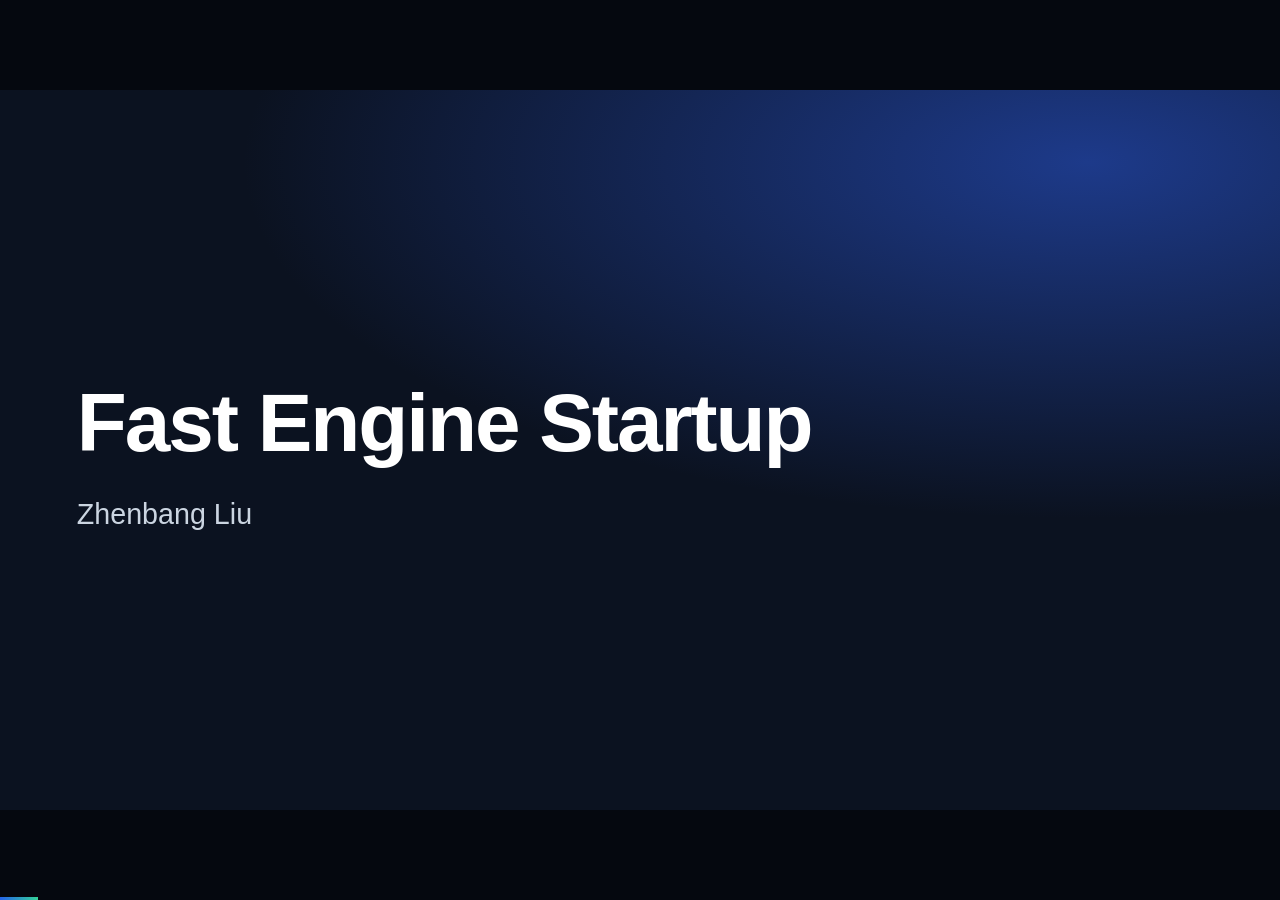
==== commit 7057d999: "Benchmark page, download trials, diagnostics, and deck updates - Benchmark page (/bench): run fes-be" ====
--- a/docs/slides.html
+++ b/docs/slides.html
@@ -74,7 +74,7 @@
 table.plain tr:last-child td { border-bottom: none; }
 table.plain.nowrap td { white-space: nowrap; }
 /* evolution steps */
-.steps { display: grid; grid-template-columns: repeat(4, 1fr); gap: 1em; margin: .6em 0 1.2em; }
+.steps { display: grid; grid-template-columns: repeat(5, 1fr); gap: 1em; margin: .6em 0 1.2em; }
 .step { border: 1px solid var(--line); border-radius: 12px; padding: 1em 1.1em; background: var(--bg);
   box-shadow: 0 4px 16px rgba(15,23,42,.04); }
 .step:last-child { border-color: var(--accent); background: var(--accent-soft); }
@@ -95,6 +95,17 @@
 .legend i { display: inline-block; width: .75em; height: .75em; border-radius: 3px; margin-right: .45em; vertical-align: -.05em; }
 .results h2 { margin-bottom: .4em; } .results .chart { margin-bottom: .3em; } .results .chart-title { font-size: .9em; margin-bottom: .1em; }
 .results .bar { height: 1.25em; } .results .bar-row { margin: .12em 0; } .results .seg { font-size: .68em; }
+.results .chart-title { display: none; }
+svg.savings { width: 100%; height: auto; display: block; margin: -.2em 0 .2em; font-family: inherit; }
+svg.savings .grid { stroke: var(--line); } svg.savings .tick { font-size: 11px; fill: var(--faint); text-anchor: middle; }
+svg.savings .lab { font-size: 13.5px; fill: var(--ink); text-anchor: end; font-weight: 600; } svg.savings .lab.tot { font-weight: 800; font-size: 14.5px; }
+svg.savings .fix { font-size: 11px; fill: var(--muted); text-anchor: end; }
+svg.savings .base { fill: #94a3b8; } svg.savings .now { fill: #2a78d6; }
+svg.savings .val { font-size: 11.5px; fill: var(--ink2); }
+svg.savings .delta { font-size: 14px; font-weight: 700; text-anchor: end; } svg.savings .delta.good { fill: var(--good); } svg.savings .delta.bad { fill: var(--bad); } svg.savings .delta.flat { fill: var(--muted); }
+.legend.sides { margin-left: 0; } .legend.sides i.lb { background: #94a3b8; } .legend.sides i.ln { background: #2a78d6; }
+.stage td.good { color: var(--good); font-weight: 600; } .stage td.bad { color: var(--bad); font-weight: 600; }
+.stage tr.tot td { border-top: 2px solid var(--ink); font-weight: 700; }
 .results table.compact { font-size: .78em; margin-top: .3em; } .results table.compact td, .results table.compact th { padding: .3em .6em; }
 /* code block */
 .plain-seq li { font-size: .95em; margin-bottom: .8em; }
@@ -113,6 +124,14 @@
 .bs-ex { position: absolute; top: calc(100% + 1.55em); transform: translateX(-50%); font-size: .72em; color: var(--good); font-weight: 600; white-space: nowrap; }
 .bs-ex::before { content: "▲ "; }
 .bs-axis { font-size: .72em; color: var(--faint); text-align: right; margin-right: 1.2em; padding-top: 2.6em; }
+/* prefetch diagram */
+svg.pfd { width: 100%; height: auto; display: block; font-family: inherit; }
+svg.pfd .hd { font-size: 15px; font-weight: 700; fill: #0f172a; text-anchor: middle; } svg.pfd .sub { font-size: 12px; fill: #64748b; text-anchor: middle; }
+svg.pfd .file { fill: #fde2e2; stroke: #f5b4b4; } svg.pfd .ft { font-size: 13px; fill: #0f172a; text-anchor: middle; font-family: "SF Mono", Menlo, monospace; }
+svg.pfd .thr { fill: #e8f0fd; stroke: #93b4ea; } svg.pfd .tt { font-size: 13px; fill: #1d4ed8; font-weight: 600; text-anchor: middle; }
+svg.pfd .ram { fill: #ecfdf5; stroke: #9fdcc0; } svg.pfd .pg { fill: #a7e3c9; } svg.pfd .pt { font-size: 12px; fill: #065f46; text-anchor: middle; font-family: "SF Mono", Menlo, monospace; }
+svg.pfd .ar { stroke: #64748b; stroke-width: 1.8; } svg.pfd .dots { font-size: 22px; fill: #94a3b8; text-anchor: middle; }
+svg.pfd .lb { font-size: 11.5px; fill: #64748b; text-anchor: middle; }
 /* sequence diagram */
 svg.seqd { width: 100%; height: auto; display: block; margin: -.3em 0 .4em; font-family: inherit; }
 svg.seqd .lane { stroke-width: 1; } .l-user { fill: #e8f0fd; stroke: #c9dcf8; } .l-hw { fill: #f1f5f9; stroke: #cbd5e1; }
@@ -347,7 +366,7 @@
   <div class="pc">
     <div><h4 class="pro">Pros</h4><ul class="pmlist pros"><li><span class="pm">+</span>Faster SGLang init: weight load 62&nbsp;→&nbsp;13&nbsp;s (30B), 564&nbsp;→&nbsp;75&nbsp;s (235B)</li></ul>
          <h4 class="con">Cons</h4><ul class="pmlist cons"><li><span class="pm">−</span>Needs a larger-memory host: about 2× the weights (235B: 940 GiB)</li></ul></div>
-    <div><div class="panel blue"><h4>Before</h4><p>SGLang reads from the volume on demand, ~1&nbsp;GB/s</p></div><div class="panel green"><h4>Now</h4><p>Parallel read into RAM during imports: ~2 GB/s median (30B), 4.2 GB/s (235B)</p></div><p class="small">The drop combines faster parallel reads and overlap with imports. The 13 s left is the RAM → GPU copy.</p></div>
+    <div><svg class="pfd" viewBox="0 0 620 362" role="img"><defs><marker id="pfa" viewBox="0 0 10 10" refX="9" refY="5" markerWidth="7" markerHeight="7" orient="auto"><path d="M0,0 L10,5 L0,10 z" fill="#64748b"/></marker></defs><text x="80" y="22" class="hd">Network volume</text><text x="80" y="40" class="sub">16 shard files</text><text x="300" y="22" class="hd">16 threads</text><text x="300" y="40" class="sub">one file each, in parallel</text><text x="530" y="22" class="hd">Page cache (RAM)</text><rect x="450" y="76" width="162" height="280" rx="10" class="ram"/><rect x="6" y="76" width="148" height="40" rx="7" class="file"/><text x="80" y="101.0" class="ft">model-00001</text><rect x="240" y="76" width="120" height="40" rx="20" class="thr"/><text x="300" y="101.0" class="tt">thread 1</text><rect x="462" y="80" width="138" height="32" rx="5" class="pg"/><text x="531" y="101.0" class="pt">model-00001</text><line x1="158" y1="96.0" x2="234" y2="96.0" class="ar" marker-end="url(#pfa)"/><line x1="364" y1="96.0" x2="456" y2="96.0" class="ar" marker-end="url(#pfa)"/><rect x="6" y="132" width="148" height="40" rx="7" class="file"/><text x="80" y="157.0" class="ft">model-00002</text><rect x="240" y="132" width="120" height="40" rx="20" class="thr"/><text x="300" y="157.0" class="tt">thread 2</text><rect x="462" y="136" width="138" height="32" rx="5" class="pg"/><text x="531" y="157.0" class="pt">model-00002</text><line x1="158" y1="152.0" x2="234" y2="152.0" class="ar" marker-end="url(#pfa)"/><line x1="364" y1="152.0" x2="456" y2="152.0" class="ar" marker-end="url(#pfa)"/><rect x="6" y="188" width="148" height="40" rx="7" class="file"/><text x="80" y="213.0" class="ft">model-00003</text><rect x="240" y="188" width="120" height="40" rx="20" class="thr"/><text x="300" y="213.0" class="tt">thread 3</text><rect x="462" y="192" width="138" height="32" rx="5" class="pg"/><text x="531" y="213.0" class="pt">model-00003</text><line x1="158" y1="208.0" x2="234" y2="208.0" class="ar" marker-end="url(#pfa)"/><line x1="364" y1="208.0" x2="456" y2="208.0" class="ar" marker-end="url(#pfa)"/><text x="80" y="269.0" class="dots">⋮</text><text x="300" y="269.0" class="dots">⋮</text><text x="531" y="269.0" class="dots">⋮</text><rect x="6" y="300" width="148" height="40" rx="7" class="file"/><text x="80" y="325.0" class="ft">model-00016</text><rect x="240" y="300" width="120" height="40" rx="20" class="thr"/><text x="300" y="325.0" class="tt">thread 16</text><rect x="462" y="304" width="138" height="32" rx="5" class="pg"/><text x="531" y="325.0" class="pt">model-00016</text><line x1="158" y1="320.0" x2="234" y2="320.0" class="ar" marker-end="url(#pfa)"/><line x1="364" y1="320.0" x2="456" y2="320.0" class="ar" marker-end="url(#pfa)"/><text x="197" y="68" class="lb">read</text><text x="410" y="68" class="lb">16 MB chunks</text></svg><p class="small">Before: SGLang reads the shards on demand, ~1&nbsp;GB/s. Now: ~2&nbsp;GB/s median (30B), 4.2&nbsp;GB/s (235B). Models with more shards: a thread takes the next file when it finishes.</p></div>
   </div>
 </section>
 <section data-label="Weights">
@@ -528,57 +547,7 @@
   </div>
   <p class="small">Qwen3-30B, full CUDA graphs. Also saves ~9 s of warmup. Reused by any start with the same SGLang version, GPU, TP and model config.</p>
 </section>
-<section data-label="GPU allocation">
-  <h2>Sized per model</h2>
-  <table class="plain">
-    <tr><th>Setting</th><th>Rule</th><th>Why</th></tr>
-    <tr><td>Host RAM</td><td>2× weights + 64 GiB</td><td>Room for the prefetched weights</td></tr>
-    <tr><td>CPUs</td><td>4 per GPU</td><td>Enough cores for TP workers and prefetch</td></tr>
-    <tr><td>Prefetch threads</td><td>2× CPUs</td><td>More threads gave no gain</td></tr>
-    <tr><td>Minimum lifetime</td><td>235B: 15 min</td><td>Engine is not stopped mid-load</td></tr>
-  </table>
-</section>
-<section data-label="GPU sharing">
-  <h2>GPU sharing: two engines on one host</h2>
-  <p class="what">Run two TP=2 engines of Qwen3-30B on one 4×H100 host.</p>
-  <div class="pc">
-    <div><h4 class="pro">Pros</h4><ul class="pmlist pros"><li><span class="pm">+</span>Weights, cache and imports prefetched once for both</li><li><span class="pm">+</span>Weight load: 49 s → 14 s</li><li><span class="pm">+</span>CUDA graphs: 68 s → 10 s</li></ul>
-         <h4 class="con">Cons</h4><ul class="pmlist cons"><li><span class="pm">−</span>Only 1.4×: both engines import at once, so imports take ~84 s</li><li><span class="pm">−</span>Only 2 trials so far</li></ul></div>
-    <div><table class="plain"><tr><th>Both ready</th><th>Vanilla</th><th>Now</th></tr><tr><td>Startup</td><td>223.9 s</td><td>155.5 s</td></tr><tr><td>GPU cost</td><td>$0.98</td><td>$0.53</td></tr></table><div class="panel blue" style="margin-top:.9em"><h4>Next</h4><p>Stagger the two launches</p></div></div>
-  </div>
-</section>
-<section data-label="Summary">
-  <h2>Before and after, by phase</h2>
-  <table class="plain">
-    <tr><th>Phase (Qwen3-30B, 2×H100)</th><th>Before</th><th>Now</th></tr>
-    <tr><td>Imports + spawn</td><td>58 s</td><td>48 s</td></tr>
-    <tr><td>NCCL init</td><td>19 s</td><td>1 s</td></tr>
-    <tr><td>Weight load</td><td>62 s</td><td>13 s</td></tr>
-    <tr><td>CUDA graphs</td><td>72 s</td><td>9 s</td></tr>
-    <tr><td>Other</td><td>19 s</td><td>8 s</td></tr>
-  </table>
-</section>
 <section class="divider" data-kicker="Make it work, then make it reliable"><div class="num">05</div><h1>Make it work, then make it reliable</h1></section>
-<section>
-  <h2>Control plane evolution</h2>
-  <div class="steps">
-    <div class="step"><div class="n">1</div><h4>Scripts</h4><p>One script per experiment.</p><p class="lim">No shared state</p></div>
-    <div class="step"><div class="n">2</div><h4>JSON file</h4><p>Catalog of cached artifacts. In-memory queue.</p><p class="lim">Restart lost running jobs</p></div>
-    <div class="step"><div class="n">3</div><h4>SQLite</h4><p>Queue in the database. API and worker split.</p><p class="lim">One machine, one writer</p></div>
-    <div class="step"><div class="n">4</div><h4>Postgres in Docker</h4><p>Concurrent workers on any host.</p><p class="lim">API and worker in containers</p></div>
-  </div>
-</section>
-<section>
-  <h2>Issues found and fixed</h2>
-  <table class="plain">
-    <tr><th>Issue</th><th>Fix</th></tr>
-    <tr><td>Service restart interrupted running jobs</td><td>Database queue; separate API and worker</td></tr>
-    <tr><td>Partial download marked complete</td><td>Verify every shard</td></tr>
-    <tr><td>235B engine stopped mid-load</td><td>Minimum lifetime per model</td></tr>
-    <tr><td>Models shared one volume</td><td>One volume per model</td></tr>
-    <tr><td>Phases timed on the fastest GPU</td><td>Time on the slowest GPU</td></tr>
-  </table>
-</section>
 <section class="arch-slide" data-label="Architecture">
   <h2>Architecture</h2>
   <div class="lane local"><h4>Local control plane</h4>
@@ -596,7 +565,7 @@
       <div class="box key wide"><b>GPU engine</b><span>at once: prefetch weights into RAM · restore compiled kernels · start SGLang</span></div>
       <div class="arr">←<small>mount</small></div>
       <div class="box"><b>Volumes</b><span>weights + compile cache, one set per model</span></div><div class="arr">←</div>
-      <div class="box"><b>CPU prep</b><span>downloads weights, no GPU billed</span></div>
+      <div class="box"><b>CPU prep</b><span>only on a weights cache miss: downloads them, no GPU billed</span></div>
     </div>
   </div>
 </section>
@@ -608,56 +577,23 @@
     <div><div class="panel blue"><h4>Queue = a Postgres table</h4><p>Workers claim the oldest queued row with <code>FOR UPDATE SKIP LOCKED</code>, so two workers never get the same job.</p></div><div class="panel green"><h4>Job states</h4><p>queued → running → serving → stopped · timeout · failed</p></div></div>
   </div>
 </section>
-<section data-label="Architecture">
-  <h2>Worker + scheduler</h2>
-  <p class="what">Claims a job, plans the start, then runs the plan.</p>
-  <div class="pc">
-    <div><h4>How it works</h4><ul class="dots"><li><b>Plan:</b> look up weights and compile cache in the catalog</li><li>Size RAM and CPUs from the checkpoint; estimate every step</li><li><b>Execute:</b> CPU prep if weights are missing, then the GPU sandbox</li><li>Heartbeat every 5 s; a job silent for 30 s is reaped</li><li>Reconciler every 30 s: drops exited engines, stops expired ones</li></ul></div>
-    <div><table class="plain"><tr><th>Plan step (30B, cache hit)</th><th>Estimate</th></tr><tr><td>Claim GPU + container</td><td>~14 s</td></tr><tr><td>Restore cache, prefetch</td><td>0 s (parallel)</td></tr><tr><td>Imports, init, load, graphs</td><td>learned per model</td></tr></table><p class="small">235B: predicted 219.5 s, actual 220.8 s.</p></div>
-  </div>
-</section>
-<section data-label="Architecture">
-  <h2>Catalog</h2>
-  <p class="what">What is already prepared, and how long each step takes.</p>
-  <div class="pc">
-    <div><h4>How it works</h4><ul class="dots"><li>Artifacts: weights and compile caches, each with where its copies live</li><li>A copy is marked validated once an engine served traffic with it</li><li>Engine registry: running engines, URL, lifetime</li><li>Learned timings per model, updated after every start</li></ul></div>
-    <div><table class="plain"><tr><th>Artifact</th><th>Keyed by</th></tr><tr><td>Weights</td><td>model + revision</td></tr><tr><td>Compile cache</td><td>SGLang version, GPU, TP, model config</td></tr></table></div>
-  </div>
-</section>
-<section data-label="Architecture">
-  <h2>CPU prep + volumes</h2>
-  <p class="what">Weights are prepared without a GPU, on per-model storage.</p>
-  <div class="pc">
-    <div><h4>How it works</h4><ul class="dots"><li>CPU prep: 8-CPU sandbox downloads from Hugging Face</li><li>Every shard in the index is checked before the weights count as ready</li><li>One weights volume and one compile-cache volume per model</li><li>Volumes are created on the first miss</li></ul></div>
-    <div><table class="plain"><tr><th>Volume</th><th>Holds</th></tr><tr><td>fes-models-&lt;model&gt;</td><td>weights</td></tr><tr><td>fes-artifacts-&lt;model&gt;</td><td>compile cache (~29 MB)</td></tr><tr><td>fes-results</td><td>trial results</td></tr></table></div>
-  </div>
-</section>
-<section data-label="Architecture">
-  <h2>GPU engine</h2>
-  <p class="what">One sandbox per start, running the engine agent.</p>
-  <div class="pc">
-    <div><h4>How it works</h4><ul class="dots"><li>At boot: records uptime, so Modal's scheduling wait is excluded</li><li>Starts weight prefetch, import prefetch, cache restore and SGLang together</li><li>One SGLang server per GPU group (e.g. 2 on 4×H100)</li><li>Reports READY with per-phase timings; writes the compile cache back on a miss</li></ul></div>
-    <div><div class="panel green"><h4>Ready</h4><p>The worker registers the engine and its tunnel URL; the Playground can prompt it.</p></div><div class="panel blue"><h4>Stop</h4><p>By the user, at its lifetime, or when the sandbox exits.</p></div></div>
-  </div>
-</section>
-<section class="results" data-label="Outcome">
-  <h2>Results</h2>
-  <div class="chart"><div class="chart-title">Qwen3-30B · 2×H100</div>
-<div class="bar-row"><div class="bar-label">Baseline</div><div class="bar"><div class="seg" style="width:25.15%;background:#2a78d6" title="Imports & process spawn: 57.8 s">58</div><div class="seg" style="width:8.36%;background:#eb6834" title="CUDA / NCCL init: 19.2 s">19</div><div class="seg" style="width:26.76%;background:#1baf7a" title="Weight load: 61.5 s">62</div><div class="seg" style="width:31.20%;background:#eda100" title="CUDA graph capture: 71.7 s">72</div><div class="seg" style="width:8.05%;background:#e87ba4" title="Other (init, KV, warmup): 18.5 s">18</div></div><div class="bar-total">229.8 s</div></div>
-<div class="bar-row"><div class="bar-label">Now</div><div class="bar"><div class="seg" style="width:20.84%;background:#2a78d6" title="Imports & process spawn: 47.9 s">48</div><div class="seg" style="width:0.44%;background:#eb6834" title="CUDA / NCCL init: 1.0 s"></div><div class="seg" style="width:5.70%;background:#1baf7a" title="Weight load: 13.1 s"></div><div class="seg" style="width:4.00%;background:#eda100" title="CUDA graph capture: 9.2 s"></div><div class="seg" style="width:3.52%;background:#e87ba4" title="Other (init, KV, warmup): 8.1 s"></div></div><div class="bar-total">84.5 s</div></div></div>
-  <div class="chart"><div class="chart-title">Qwen3-30B · 4×H100 · 2 engines</div>
-<div class="bar-row"><div class="bar-label">Baseline</div><div class="bar"><div class="seg" style="width:32.07%;background:#2a78d6" title="Imports & process spawn: 71.8 s">72</div><div class="seg" style="width:7.95%;background:#eb6834" title="CUDA / NCCL init: 17.8 s">18</div><div class="seg" style="width:21.84%;background:#1baf7a" title="Weight load: 48.9 s">49</div><div class="seg" style="width:30.33%;background:#eda100" title="CUDA graph capture: 67.9 s">68</div><div class="seg" style="width:7.77%;background:#e87ba4" title="Other (init, KV, warmup): 17.4 s">17</div></div><div class="bar-total">223.9 s</div></div>
-<div class="bar-row"><div class="bar-label">Now</div><div class="bar"><div class="seg" style="width:37.47%;background:#2a78d6" title="Imports & process spawn: 83.9 s">84</div><div class="seg" style="width:0.71%;background:#eb6834" title="CUDA / NCCL init: 1.6 s"></div><div class="seg" style="width:6.39%;background:#1baf7a" title="Weight load: 14.3 s">14</div><div class="seg" style="width:4.47%;background:#eda100" title="CUDA graph capture: 10.0 s"></div><div class="seg" style="width:4.60%;background:#e87ba4" title="Other (init, KV, warmup): 10.3 s"></div></div><div class="bar-total">155.5 s</div></div></div>
-  <div class="chart"><div class="chart-title">Qwen3-235B · 8×B200</div>
-<div class="bar-row"><div class="bar-label">Baseline</div><div class="bar"><div class="seg" style="width:16.00%;background:#2a78d6" title="Imports & process spawn: 152.2 s">152</div><div class="seg" style="width:2.62%;background:#eb6834" title="CUDA / NCCL init: 24.9 s"></div><div class="seg" style="width:59.32%;background:#1baf7a" title="Weight load: 564.4 s">564</div><div class="seg" style="width:8.38%;background:#eda100" title="CUDA graph capture: 79.7 s">80</div><div class="seg" style="width:13.64%;background:#e87ba4" title="Other (init, KV, warmup): 129.8 s">130</div></div><div class="bar-total">951.5 s</div></div>
-<div class="bar-row"><div class="bar-label">Now</div><div class="bar"><div class="seg" style="width:10.72%;background:#2a78d6" title="Imports & process spawn: 102.0 s">102</div><div class="seg" style="width:1.03%;background:#eb6834" title="CUDA / NCCL init: 9.8 s"></div><div class="seg" style="width:7.88%;background:#1baf7a" title="Weight load: 75.0 s">75</div><div class="seg" style="width:1.46%;background:#eda100" title="CUDA graph capture: 13.9 s"></div><div class="seg" style="width:1.76%;background:#e87ba4" title="Other (init, KV, warmup): 16.7 s"></div></div><div class="bar-total">220.8 s</div></div></div>
-  <div class="legend"><span><i style="background:#2a78d6"></i>Imports & process spawn</span><span><i style="background:#eb6834"></i>CUDA / NCCL init</span><span><i style="background:#1baf7a"></i>Weight load</span><span><i style="background:#eda100"></i>CUDA graph capture</span><span><i style="background:#e87ba4"></i>Other (init, KV, warmup)</span></div>
-  <table class="plain compact">
-    <tr><th>Workload</th><th>Startup</th><th>GPU cost per start</th><th>Outputs</th></tr>
-    <tr><td>Qwen3-30B · 2×H100</td><td>229.8 → <b>84.5 s</b> (2.7×)</td><td>$0.50 → <b>$0.18</b></td><td>identical</td></tr>
-    <tr><td>Qwen3-30B · 4×H100 · 2 engines</td><td>223.9 → <b>155.5 s</b> (1.4×)</td><td>$0.98 → <b>$0.53</b></td><td>identical</td></tr>
-    <tr><td>Qwen3-235B · 8×B200</td><td>951.5 → <b>220.8 s</b> (4.3×)</td><td>$13.22 → <b>$3.03</b></td><td>identical</td></tr>
-  </table>
+<section class="results" data-label="Results">
+  <h2>Results: Qwen3-30B · 2×H100</h2>
+  <svg class="savings" viewBox="0 0 1000 288" role="img"><line x1="190.0" x2="190.0" y1="4" y2="270" class="grid"/><text x="190.0" y="284" class="tick">0s</text><line x1="312.7" x2="312.7" y1="4" y2="270" class="grid"/><text x="312.7" y="284" class="tick">50s</text><line x1="435.3" x2="435.3" y1="4" y2="270" class="grid"/><text x="435.3" y="284" class="tick">100s</text><line x1="558.0" x2="558.0" y1="4" y2="270" class="grid"/><text x="558.0" y="284" class="tick">150s</text><line x1="680.6" x2="680.6" y1="4" y2="270" class="grid"/><text x="680.6" y="284" class="tick">200s</text><text x="178" y="17" class="lab">Imports + spawn</text><text x="178" y="32" class="fix">bytecode, import prefetch</text><rect x="190" y="4" width="141.8" height="13" rx="3" class="base"/><text x="337.8" y="14.5" class="val">57.8 s</text><rect x="190" y="20" width="117.5" height="13" rx="3" class="now"/><text x="313.5" y="30.5" class="val">47.9 s</text><text x="998" y="20.5" class="delta good" text-anchor="end">−9.9 s (−17%)</text><text x="178" y="61" class="lab">CUDA / NCCL init</text><text x="178" y="76" class="fix">compile cache</text><rect x="190" y="48" width="47.1" height="13" rx="3" class="base"/><text x="243.1" y="58.5" class="val">19.2 s</text><rect x="190" y="64" width="2.5" height="13" rx="3" class="now"/><text x="198.5" y="74.5" class="val">1.0 s</text><text x="998" y="64.5" class="delta good" text-anchor="end">−18.2 s (−95%)</text><text x="178" y="105" class="lab">Weight load</text><text x="178" y="120" class="fix">prefetch into RAM</text><rect x="190" y="92" width="150.9" height="13" rx="3" class="base"/><text x="346.9" y="102.5" class="val">61.5 s</text><rect x="190" y="108" width="32.1" height="13" rx="3" class="now"/><text x="228.1" y="118.5" class="val">13.1 s</text><text x="998" y="108.5" class="delta good" text-anchor="end">−48.4 s (−79%)</text><text x="178" y="149" class="lab">CUDA graphs</text><text x="178" y="164" class="fix">compile cache + pow2</text><rect x="190" y="136" width="175.9" height="13" rx="3" class="base"/><text x="371.9" y="146.5" class="val">71.7 s</text><rect x="190" y="152" width="22.6" height="13" rx="3" class="now"/><text x="218.6" y="162.5" class="val">9.2 s</text><text x="998" y="152.5" class="delta good" text-anchor="end">−62.5 s (−87%)</text><text x="178" y="193" class="lab">Other (KV, warmup)</text><text x="178" y="208" class="fix">compile cache</text><rect x="190" y="180" width="45.4" height="13" rx="3" class="base"/><text x="241.4" y="190.5" class="val">18.5 s</text><rect x="190" y="196" width="19.9" height="13" rx="3" class="now"/><text x="215.9" y="206.5" class="val">8.1 s</text><text x="998" y="196.5" class="delta good" text-anchor="end">−10.4 s (−56%)</text><text x="178" y="241" class="lab tot">Startup</text><rect x="190" y="224" width="563.7" height="13" rx="3" class="base"/><text x="759.7" y="234.5" class="val">229.8 s</text><rect x="190" y="240" width="207.3" height="13" rx="3" class="now"/><text x="403.3" y="250.5" class="val">84.5 s</text><text x="998" y="240.5" class="delta good" text-anchor="end">−145.3 s (−63%)</text></svg>
+  <div class="legend sides"><span><i class="lb"></i>Baseline</span><span><i class="ln"></i>Now</span></div>
+  <p class="small">GPU cost per start $0.50 → $0.18. Medians: baseline n=3, now n=12.</p>
+</section>
+<section class="results" data-label="Results">
+  <h2>Results: Qwen3-235B · 8×B200</h2>
+  <svg class="savings" viewBox="0 0 1000 288" role="img"><line x1="190.0" x2="190.0" y1="4" y2="270" class="grid"/><text x="190.0" y="284" class="tick">0s</text><line x1="308.5" x2="308.5" y1="4" y2="270" class="grid"/><text x="308.5" y="284" class="tick">200s</text><line x1="427.0" x2="427.0" y1="4" y2="270" class="grid"/><text x="427.0" y="284" class="tick">400s</text><line x1="545.5" x2="545.5" y1="4" y2="270" class="grid"/><text x="545.5" y="284" class="tick">600s</text><line x1="664.0" x2="664.0" y1="4" y2="270" class="grid"/><text x="664.0" y="284" class="tick">800s</text><text x="178" y="17" class="lab">Imports + spawn</text><text x="178" y="32" class="fix">bytecode, import prefetch</text><rect x="190" y="4" width="90.2" height="13" rx="3" class="base"/><text x="286.2" y="14.5" class="val">152.2 s</text><rect x="190" y="20" width="60.4" height="13" rx="3" class="now"/><text x="256.4" y="30.5" class="val">102.0 s</text><text x="998" y="20.5" class="delta good" text-anchor="end">−50.2 s (−33%)</text><text x="178" y="61" class="lab">CUDA / NCCL init</text><text x="178" y="76" class="fix">compile cache</text><rect x="190" y="48" width="14.8" height="13" rx="3" class="base"/><text x="210.8" y="58.5" class="val">24.9 s</text><rect x="190" y="64" width="5.8" height="13" rx="3" class="now"/><text x="201.8" y="74.5" class="val">9.8 s</text><text x="998" y="64.5" class="delta good" text-anchor="end">−15.1 s (−61%)</text><text x="178" y="105" class="lab">Weight load</text><text x="178" y="120" class="fix">prefetch into RAM</text><rect x="190" y="92" width="334.4" height="13" rx="3" class="base"/><text x="530.4" y="102.5" class="val">564.4 s</text><rect x="190" y="108" width="44.4" height="13" rx="3" class="now"/><text x="240.4" y="118.5" class="val">75.0 s</text><text x="998" y="108.5" class="delta good" text-anchor="end">−489.4 s (−87%)</text><text x="178" y="149" class="lab">CUDA graphs</text><text x="178" y="164" class="fix">compile cache + pow2</text><rect x="190" y="136" width="47.2" height="13" rx="3" class="base"/><text x="243.2" y="146.5" class="val">79.7 s</text><rect x="190" y="152" width="8.2" height="13" rx="3" class="now"/><text x="204.2" y="162.5" class="val">13.9 s</text><text x="998" y="152.5" class="delta good" text-anchor="end">−65.8 s (−83%)</text><text x="178" y="193" class="lab">Other (KV, warmup)</text><text x="178" y="208" class="fix">compile cache</text><rect x="190" y="180" width="76.9" height="13" rx="3" class="base"/><text x="272.9" y="190.5" class="val">129.8 s</text><rect x="190" y="196" width="9.9" height="13" rx="3" class="now"/><text x="205.9" y="206.5" class="val">16.7 s</text><text x="998" y="196.5" class="delta good" text-anchor="end">−113.1 s (−87%)</text><text x="178" y="241" class="lab tot">Startup</text><rect x="190" y="224" width="563.7" height="13" rx="3" class="base"/><text x="759.7" y="234.5" class="val">951.5 s</text><rect x="190" y="240" width="130.8" height="13" rx="3" class="now"/><text x="326.8" y="250.5" class="val">220.8 s</text><text x="998" y="240.5" class="delta good" text-anchor="end">−730.7 s (−77%)</text></svg>
+  <div class="legend sides"><span><i class="lb"></i>Baseline</span><span><i class="ln"></i>Now</span></div>
+  <p class="small">GPU cost per start $13.22 → $3.03. n=1 on each side.</p>
+</section>
+<section class="results" data-label="Results">
+  <h2>Results: Qwen3-30B · 2 engines on 4×H100</h2>
+  <svg class="savings" viewBox="0 0 1000 288" role="img"><line x1="190.0" x2="190.0" y1="4" y2="270" class="grid"/><text x="190.0" y="284" class="tick">0s</text><line x1="315.9" x2="315.9" y1="4" y2="270" class="grid"/><text x="315.9" y="284" class="tick">50s</text><line x1="441.8" x2="441.8" y1="4" y2="270" class="grid"/><text x="441.8" y="284" class="tick">100s</text><line x1="567.7" x2="567.7" y1="4" y2="270" class="grid"/><text x="567.7" y="284" class="tick">150s</text><line x1="693.6" x2="693.6" y1="4" y2="270" class="grid"/><text x="693.6" y="284" class="tick">200s</text><text x="178" y="17" class="lab">Imports + spawn</text><text x="178" y="32" class="fix">bytecode, import prefetch</text><rect x="190" y="4" width="180.8" height="13" rx="3" class="base"/><text x="376.8" y="14.5" class="val">71.8 s</text><rect x="190" y="20" width="211.2" height="13" rx="3" class="now"/><text x="407.2" y="30.5" class="val">83.9 s</text><text x="998" y="20.5" class="delta bad" text-anchor="end">+12.1 s (+17%)</text><text x="178" y="61" class="lab">CUDA / NCCL init</text><text x="178" y="76" class="fix">compile cache</text><rect x="190" y="48" width="44.8" height="13" rx="3" class="base"/><text x="240.8" y="58.5" class="val">17.8 s</text><rect x="190" y="64" width="4.0" height="13" rx="3" class="now"/><text x="200.0" y="74.5" class="val">1.6 s</text><text x="998" y="64.5" class="delta good" text-anchor="end">−16.2 s (−91%)</text><text x="178" y="105" class="lab">Weight load</text><text x="178" y="120" class="fix">prefetch into RAM</text><rect x="190" y="92" width="123.1" height="13" rx="3" class="base"/><text x="319.1" y="102.5" class="val">48.9 s</text><rect x="190" y="108" width="36.0" height="13" rx="3" class="now"/><text x="232.0" y="118.5" class="val">14.3 s</text><text x="998" y="108.5" class="delta good" text-anchor="end">−34.6 s (−71%)</text><text x="178" y="149" class="lab">CUDA graphs</text><text x="178" y="164" class="fix">compile cache + pow2</text><rect x="190" y="136" width="171.0" height="13" rx="3" class="base"/><text x="367.0" y="146.5" class="val">67.9 s</text><rect x="190" y="152" width="25.2" height="13" rx="3" class="now"/><text x="221.2" y="162.5" class="val">10.0 s</text><text x="998" y="152.5" class="delta good" text-anchor="end">−57.9 s (−85%)</text><text x="178" y="193" class="lab">Other (KV, warmup)</text><text x="178" y="208" class="fix">compile cache</text><rect x="190" y="180" width="43.8" height="13" rx="3" class="base"/><text x="239.8" y="190.5" class="val">17.4 s</text><rect x="190" y="196" width="25.9" height="13" rx="3" class="now"/><text x="221.9" y="206.5" class="val">10.3 s</text><text x="998" y="196.5" class="delta good" text-anchor="end">−7.1 s (−41%)</text><text x="178" y="241" class="lab tot">Startup</text><rect x="190" y="224" width="563.7" height="13" rx="3" class="base"/><text x="759.7" y="234.5" class="val">223.9 s</text><rect x="190" y="240" width="391.5" height="13" rx="3" class="now"/><text x="587.5" y="250.5" class="val">155.5 s</text><text x="998" y="240.5" class="delta good" text-anchor="end">−68.4 s (−31%)</text></svg>
+  <div class="legend sides"><span><i class="lb"></i>Baseline</span><span><i class="ln"></i>Now</span></div>
+  <p class="small">GPU cost per start $0.98 → $0.53. Baseline n=1, now n=2. Startup also includes ~35 s outside the phases: slow container starts on this 4×H100 host. Both engines are ready within 0.2 s of each other.</p>
 </section>
 <section data-label="Outlook">
   <h2>Future Work</h2>
